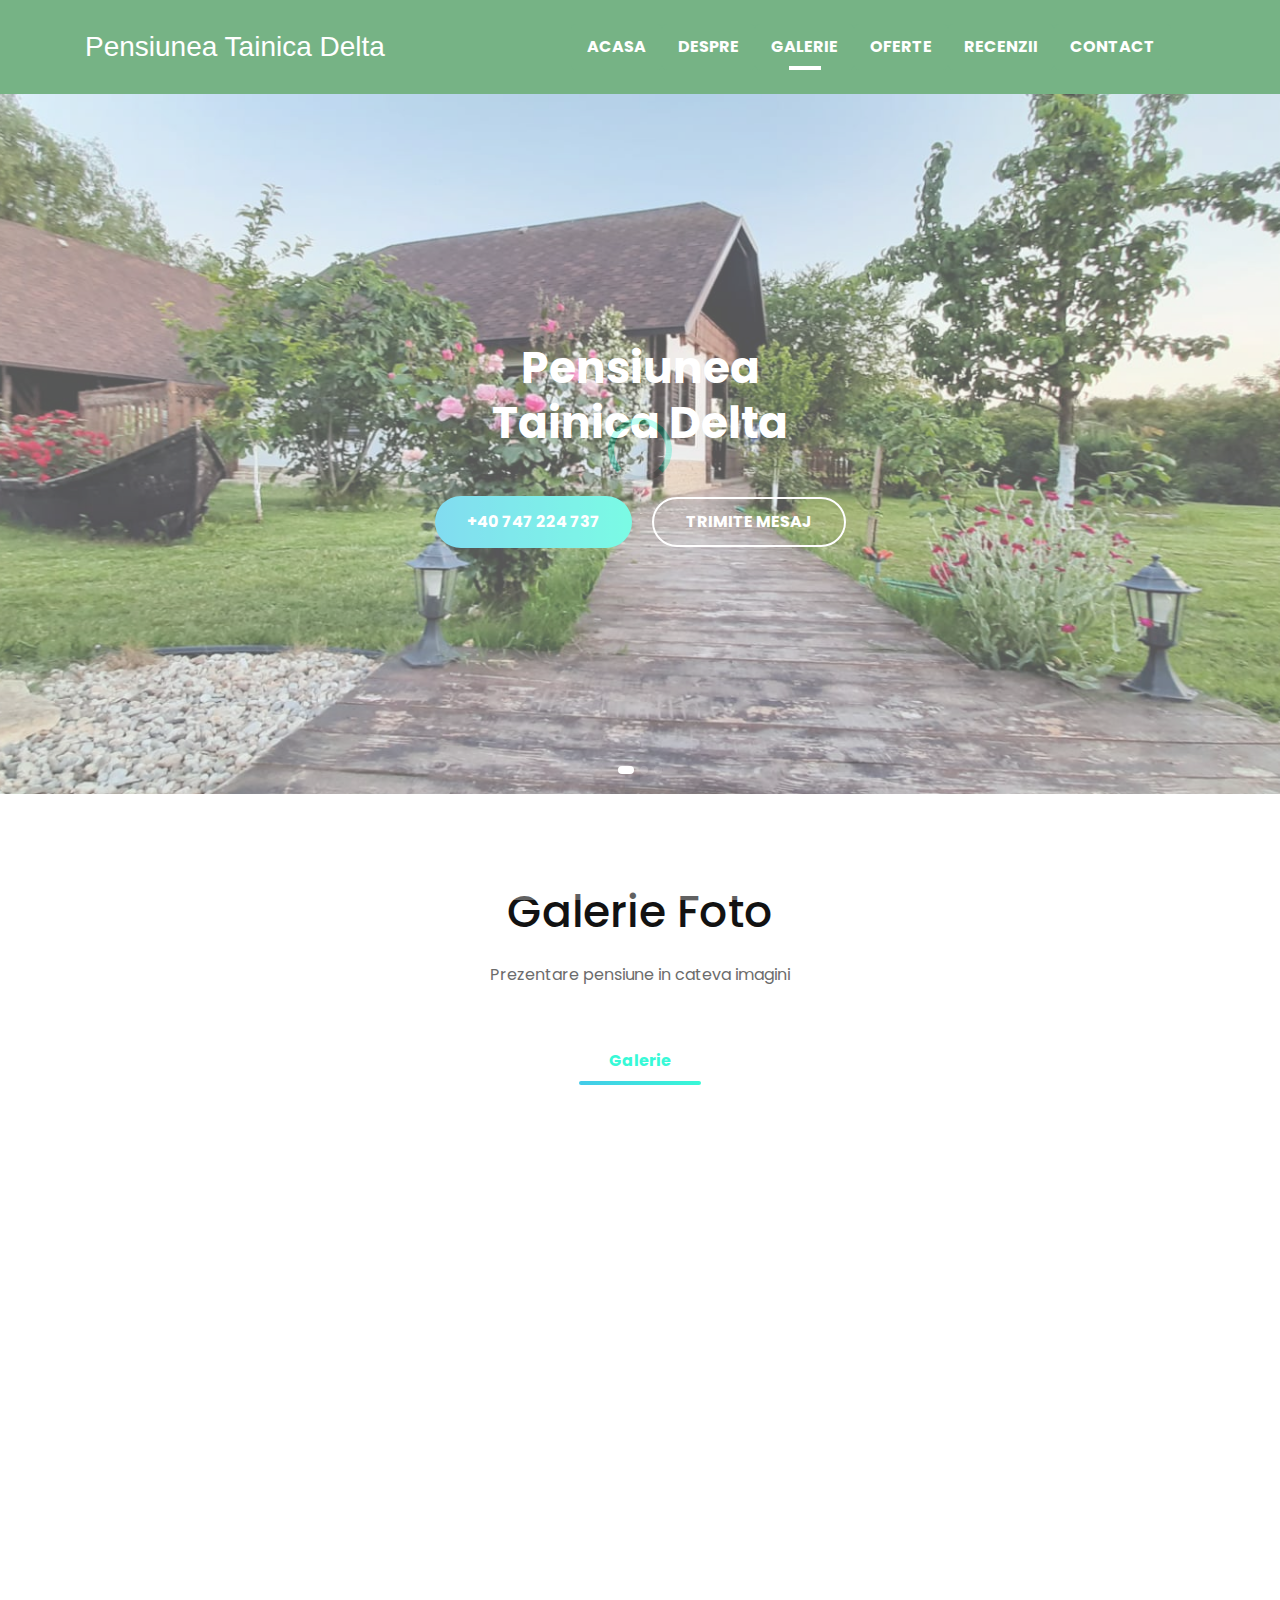
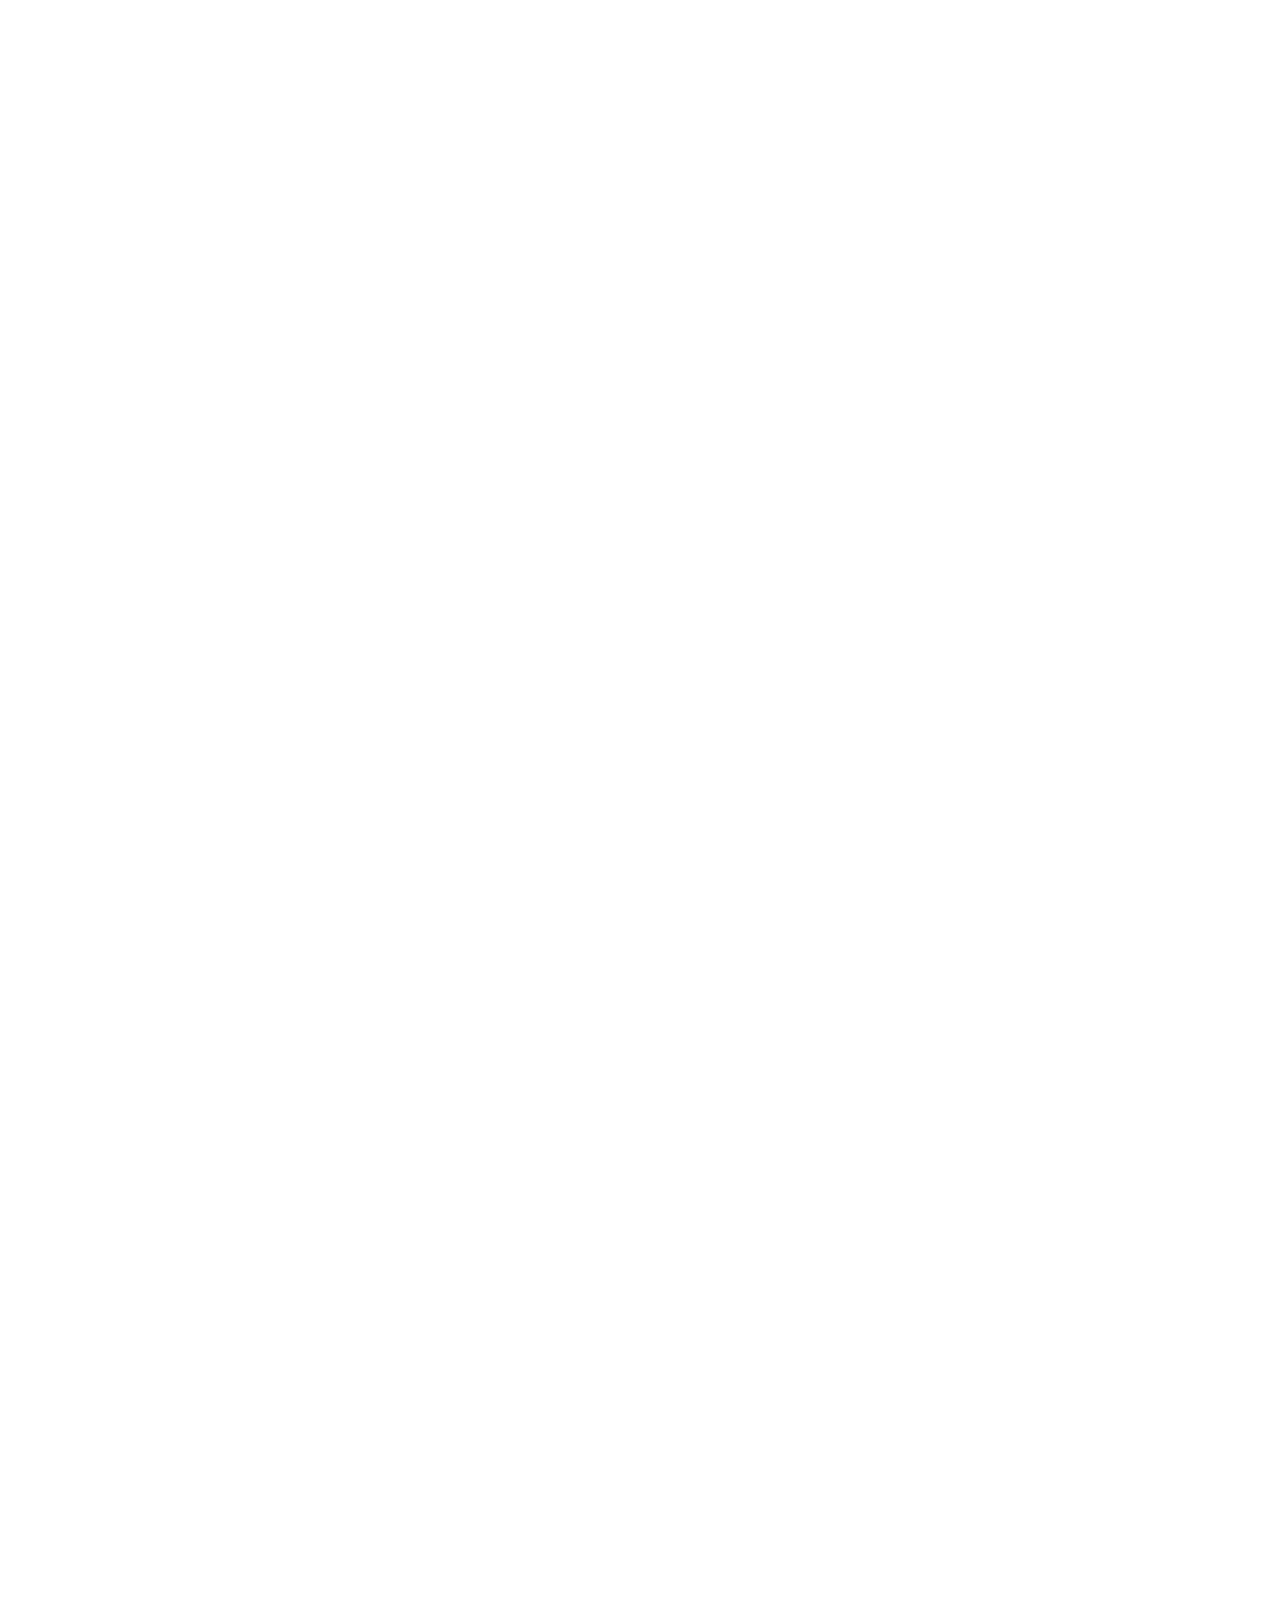
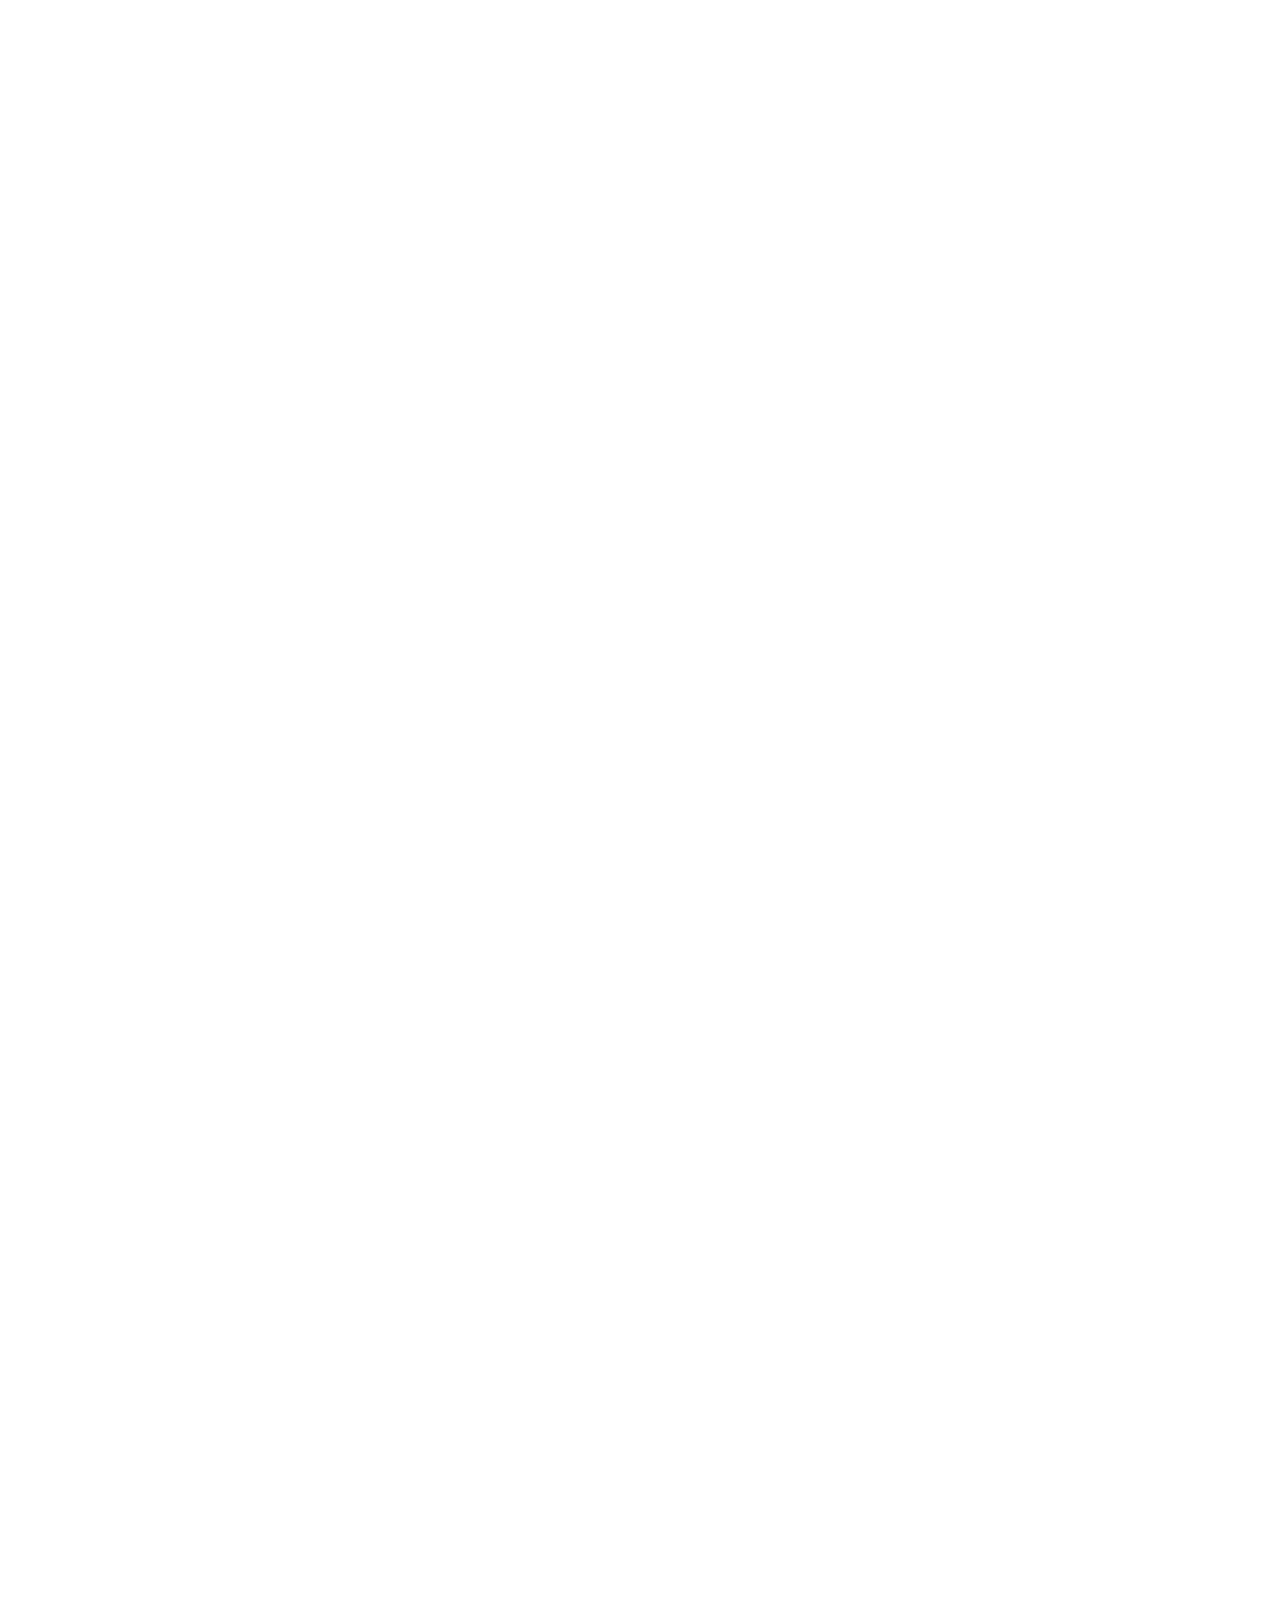
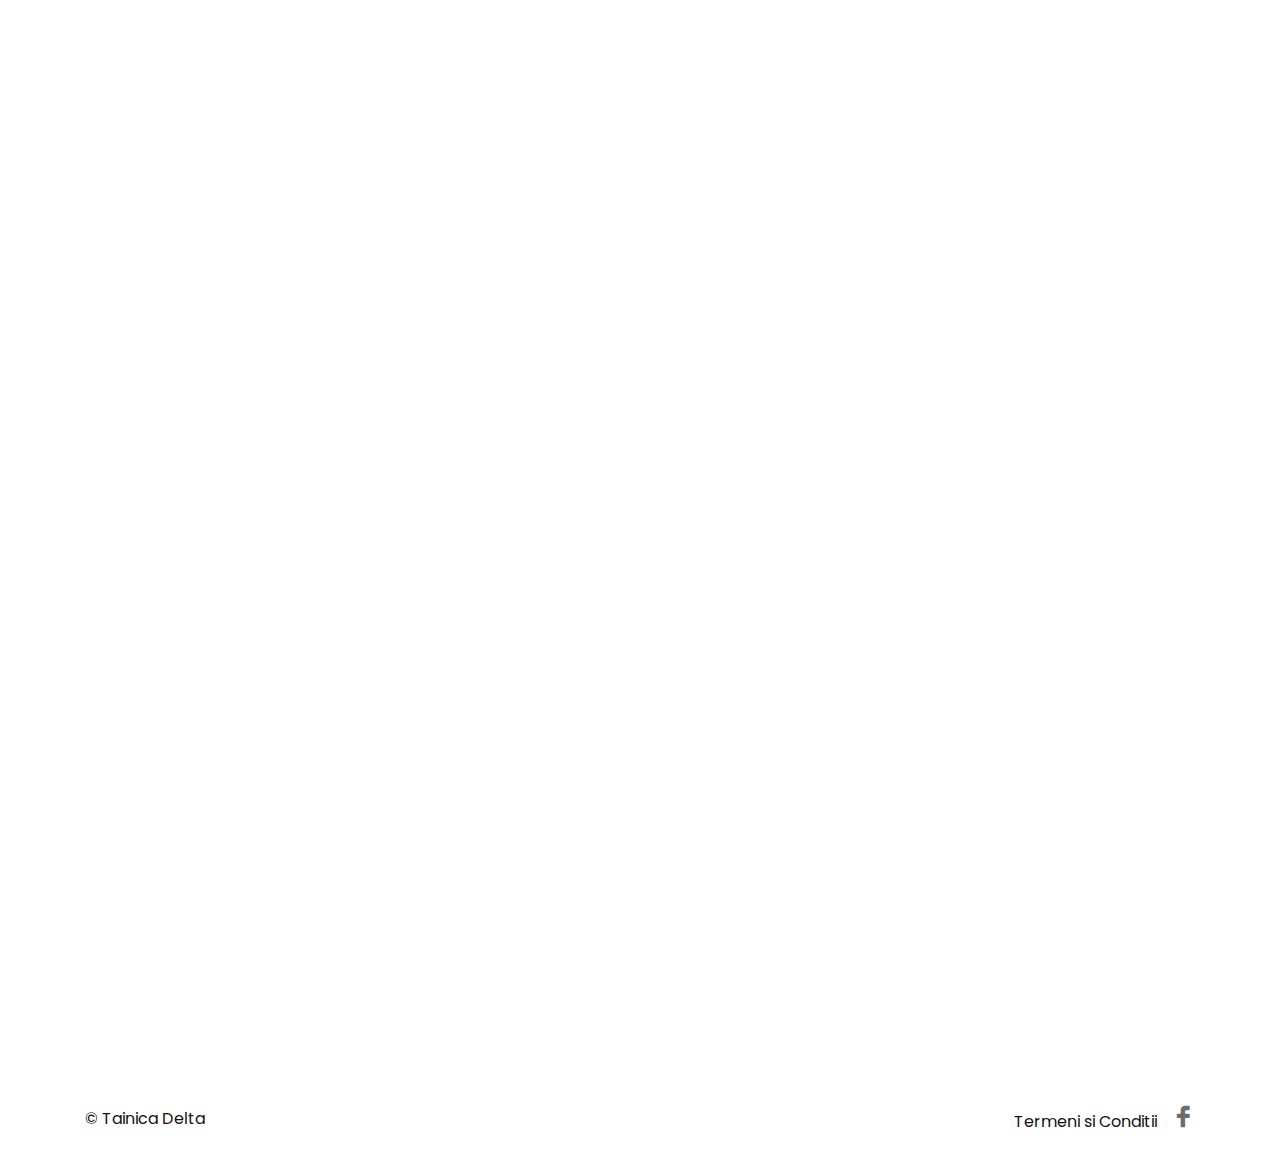
==== galerie.html @ ef6751a0 "galerie" ====
<!doctype html>
<html lang="ro">

<head>

    <!--====== Required meta tags ======-->
    <meta charset="utf-8">
    <meta http-equiv="x-ua-compatible" content="ie=edge">
    <meta name="description" content="">
    <meta name="viewport" content="width=device-width, initial-scale=1, shrink-to-fit=no">

    <!--====== Title ======-->
    <title>Pensiune Tainica Delta</title>

    <!--====== Bootstrap css ======-->
    <link rel="stylesheet" href="assets/css/bootstrap.min.css">

    <!--====== Line Icons css ======-->
    <link rel="stylesheet" href="assets/css/LineIcons.css">

    <!--====== Magnific Popup css ======-->
    <link rel="stylesheet" href="assets/css/magnific-popup.css">

    <!--====== Slick css ======-->
    <link rel="stylesheet" href="assets/css/slick.css">

    <!--====== Animate css ======-->
    <link rel="stylesheet" href="assets/css/animate.css">

    <!--====== Default css ======-->
    <link rel="stylesheet" href="assets/css/default.css">

    <!--====== Style css ======-->
    <link rel="stylesheet" href="assets/css/style.css">
    <link rel="stylesheet" href="assets/css/stil.css">
    <link rel="stylesheet" href="https://cdnjs.cloudflare.com/ajax/libs/font-awesome/5.15.3/css/all.min.css">
    


</head>

<body>
    
    <!--====== PRELOADER PART START ======-->

    <div class="preloader">
        <div class="loader">
            <div class="ytp-spinner">
                <div class="ytp-spinner-container">
                    <div class="ytp-spinner-rotator">
                        <div class="ytp-spinner-left">
                            <div class="ytp-spinner-circle"></div>
                        </div>
                        <div class="ytp-spinner-right">
                            <div class="ytp-spinner-circle"></div>
                        </div>
                    </div>
                </div>
            </div>
        </div>
    </div>

    <section class="header-area">
        <div class="navbar-area">
            <div class="container">
                <div class="row">
                    <div class="col-lg-12">
                        <nav class="navbar navbar-expand-lg">
                            <a class="navbar-brand" href="index.html">
                                <span class="logotd">Pensiunea Tainica Delta</span>
                            </a>

                            <button class="navbar-toggler" type="button" data-toggle="collapse" data-target="#navbarEight" aria-controls="navbarEight" aria-expanded="false" aria-label="Toggle navigation">
                                <span class="toggler-icon"></span>
                                <span class="toggler-icon"></span>
                                <span class="toggler-icon"></span>
                            </button>

                            <div class="collapse navbar-collapse sub-menu-bar" id="navbarEight">
                                <ul class="navbar-nav ml-auto">
                                    <li class="nav-item">
                                        <a class="page-scroll" href="#home">Acasa</a>
                                    </li>
                                    <li class="nav-item">
                                        <a class="page-scroll" href="index.html#about">Despre</a>
                                    </li>
                                    <li class="nav-item active">
                                        <a class="page-scroll" href="galerie.html">Galerie</a>
                                    </li>
                                    <li class="nav-item">
                                        <a class="page-scroll" href="index.html#pricing">Oferte</a>
                                    </li>
                                    <li class="nav-item">
                                        <a class="page-scroll" href="index.html#testimonial">Recenzii</a>
                                    </li>
                                    <li class="nav-item">
                                        <a class="page-scroll" href="index.html#contact">Contact</a>
                                    </li>
                                </ul>
                            </div>

                        </nav> <!-- navbar -->
                    </div>
                </div> <!-- row -->
            </div> <!-- container -->
        </div> <!-- navbar area -->
        
        <div id="home" class="slider-area">
            <div class="bd-example">
                <div id="carouselOne" class="carousel slide" data-ride="carousel">
                    <ol class="carousel-indicators">
                        <li data-target="#carouselOne" data-slide-to="0" class="active"></li>
                        <li data-target="#carouselOne" data-slide-to="1"></li>
                        <li data-target="#carouselOne" data-slide-to="2"></li>
                    </ol>

                    <div class="carousel-inner">
                        <div class="carousel-item bg_cover active" style="background-image: url(assets/images/slider/01.jpg)">
                            <div class="carousel-caption">
                                <div class="container">
                                    <div class="row justify-content-center">
                                        <div class="col-xl-6 col-lg-7 col-sm-10">
                                            <h2 class="carousel-title">Pensiunea</br> Tainica Delta</h2>
                                            <ul class="carousel-btn rounded-buttons">
                                                <li><a class="main-btn rounded-three" href="https://wa.me/0040747224737">+40 747 224 737</a></li>
                                                <li><a class="main-btn rounded-one" href="https://www.facebook.com/tainicadelta">Trimite Mesaj</a></li>
                                            </ul>
                                        </div>
                                    </div> <!-- row -->
                                </div> <!-- container -->
                            </div> <!-- carousel caption -->
                        </div> <!-- carousel-item -->

                        <div class="carousel-item bg_cover" style="background-image: url(assets/images/slider/02.jpg)">
                            <div class="carousel-caption">
                                <div class="container">
                                    <div class="row justify-content-center">
                                        <div class="col-xl-6 col-lg-7 col-sm-10">
                                            <h2 class="carousel-title">Excursii in Delta Dunarii</h2>
                                            <ul class="carousel-btn rounded-buttons">
                                                <li><a class="main-btn rounded-three" href="https://wa.me/0040747224737">suna Acum</a></li>
                                                <li><a class="main-btn rounded-one" href="https://www.facebook.com/tainicadelta">Trimite Mesaj</a></li>
                                            </ul>
                                        </div>
                                    </div> <!-- row -->
                                </div> <!-- container -->
                            </div> <!-- carousel caption -->
                        </div> <!-- carousel-item -->

                        <div class="carousel-item bg_cover" style="background-image: url(assets/images/slider/03.jpg)">
                            <div class="carousel-caption">
                                <div class="container">
                                    <div class="row justify-content-center">
                                        <div class="col-xl-6 col-lg-7 col-sm-10">
                                            <h2 class="carousel-title">Pescuit Sportiv in Delta Dunarii</h2>
                                            <ul class="carousel-btn rounded-buttons">
                                                <li><a class="main-btn rounded-three" href="https://wa.me/0040747224737">suna Acum</a></li>
                                                <li><a class="main-btn rounded-one" href="https://www.facebook.com/tainicadelta">Trimite Mesaj</a></li>
                                            </ul>
                                        </div>
                                    </div> <!-- row -->
                                </div> <!-- container -->
                            </div> <!-- carousel caption -->
                        </div> <!-- carousel-item -->
                    </div> <!-- carousel-inner -->

                    <a class="carousel-control-prev" href="#carouselOne" role="button" data-slide="prev">
                        <i class="lni-arrow-left-circle"></i>
                    </a>

                    <a class="carousel-control-next" href="#carouselOne" role="button" data-slide="next">
                        <i class="lni-arrow-right-circle"></i>
                    </a>
                </div> <!-- carousel -->
            </div> <!-- bd-example -->
        </div>

    </section>


    <div class="overlay-right"></div>


    <section id="portfolio" class="portfolio-area">
        <div class="container">
            <div class="row justify-content-center">
                <div class="col-lg-6">
                    <div class="section-title text-center pb-20">
                        <h3 class="title">Galerie Foto</h3>
                        <p class="text">Prezentare pensiune in cateva imagini</p>
                    </div> <!-- row -->
                </div>
            </div> <!-- row -->
            <div class="row">
                <div class="col-lg-12">
                    <div class="portfolio-menu pt-30 text-center">
                        <ul>
                            <li data-filter="*" class="active">Galerie</li>
                        </ul>
                    </div> <!-- portfolio menu -->
                </div>
            </div> <!-- row -->
            <div class="row grid">
                <!-- gr1 -->
                <div class="col-lg-4 col-sm-6 planning-3">
                    <div class="single-portfolio mt-30 wow fadeInUp" data-wow-duration="1.5s" data-wow-delay="0.7s">
                        <div class="portfolio-image">
                            <img src="assets/images/imagini/202105/prez1.jpeg" alt="">
                            <div class="portfolio-overlay d-flex align-items-center justify-content-center">
                                <div class="portfolio-content">
                                    <div class="portfolio-icon">
                                        <a class="image-popup" href="assets/images/imagini/202105/prez1.jpeg"><i class="lni-zoom-in"></i></a>
                                    </div>
                                    <div class="portfolio-icon">
                                        <a href="#"><i class="lni-link"></i></a>
                                    </div>
                                </div>
                            </div>
                        </div>
                        <div class="portfolio-text">

                        </div>
                    </div> 
                </div>
                <div class="col-lg-4 col-sm-6 planning-3">
                    <div class="single-portfolio mt-30 wow fadeInUp" data-wow-duration="1.5s" data-wow-delay="0.7s">
                        <div class="portfolio-image">
                            <img src="assets/images/imagini/202105/prez2.jpeg" alt="">
                            <div class="portfolio-overlay d-flex align-items-center justify-content-center">
                                <div class="portfolio-content">
                                    <div class="portfolio-icon">
                                        <a class="image-popup" href="assets/images/imagini/202105/prez2.jpeg"><i class="lni-zoom-in"></i></a>
                                    </div>
                                    <div class="portfolio-icon">
                                        <a href="#"><i class="lni-link"></i></a>
                                    </div>
                                </div>
                            </div>
                        </div>
                        <div class="portfolio-text">

                        </div>
                    </div> 
                </div>
                <div class="col-lg-4 col-sm-6 planning-3">
                    <div class="single-portfolio mt-30 wow fadeInUp" data-wow-duration="1.5s" data-wow-delay="0.7s">
                        <div class="portfolio-image">
                            <img src="assets/images/imagini/202105/prez3.jpeg" alt="">
                            <div class="portfolio-overlay d-flex align-items-center justify-content-center">
                                <div class="portfolio-content">
                                    <div class="portfolio-icon">
                                        <a class="image-popup" href="assets/images/imagini/202105/prez3.jpeg"><i class="lni-zoom-in"></i></a>
                                    </div>
                                    <div class="portfolio-icon">
                                        <a href="#"><i class="lni-link"></i></a>
                                    </div>
                                </div>
                            </div>
                        </div>
                        <div class="portfolio-text">

                        </div>
                    </div> 
                </div>
                <!-- /gr1 -->

                <!-- gr2 -->
                <div class="col-lg-4 col-sm-6 planning-3">
                    <div class="single-portfolio mt-30 wow fadeInUp" data-wow-duration="1.5s" data-wow-delay="0.7s">
                        <div class="portfolio-image">
                            <img src="assets/images/imagini/202105/ext1.jpeg" alt="">
                            <div class="portfolio-overlay d-flex align-items-center justify-content-center">
                                <div class="portfolio-content">
                                    <div class="portfolio-icon">
                                        <a class="image-popup" href="assets/images/imagini/202105/ext1.jpeg"><i class="lni-zoom-in"></i></a>
                                    </div>
                                    <div class="portfolio-icon">
                                        <a href="#"><i class="lni-link"></i></a>
                                    </div>
                                </div>
                            </div>
                        </div>
                        <div class="portfolio-text">

                        </div>
                    </div> 
                </div>
                <!-- ### -->
                <div class="col-lg-4 col-sm-6 planning-3">
                    <div class="single-portfolio mt-30 wow fadeInUp" data-wow-duration="1.5s" data-wow-delay="0.7s">
                        <div class="portfolio-image">
                            <img src="assets/images/202105/31/foto (8).jpg " alt="">
                            <div class="portfolio-overlay d-flex align-items-center justify-content-center">
                                <div class="portfolio-content">
                                    <div class="portfolio-icon">
                                        <a class="image-popup" href="assets/images/202105/31/foto (8).jpg"><i class="lni-zoom-in"></i></a>
                                    </div>
                                    <div class="portfolio-icon">
                                        <a href="#"><i class="lni-link"></i></a>
                                    </div>
                                </div>
                            </div>
                        </div>
                        <div class="portfolio-text">

                        </div>
                    </div> 
                </div>

                <div class="col-lg-4 col-sm-6 planning-3">
                    <div class="single-portfolio mt-30 wow fadeInUp" data-wow-duration="1.5s" data-wow-delay="0.7s">
                        <div class="portfolio-image">
                            <img src="assets/images/202105/31/foto (102).jpg" alt="">
                            <div class="portfolio-overlay d-flex align-items-center justify-content-center">
                                <div class="portfolio-content">
                                    <div class="portfolio-icon">
                                        <a class="image-popup" href="assets/images/202105/31/foto (102).jpg"><i class="lni-zoom-in"></i></a>
                                    </div>
                                    <div class="portfolio-icon">
                                        <a href="#"><i class="lni-link"></i></a>
                                    </div>
                                </div>
                            </div>
                        </div>
                        <div class="portfolio-text">

                        </div>
                    </div> 
                </div>

                <div class="col-lg-4 col-sm-6 planning-3">
                    <div class="single-portfolio mt-30 wow fadeInUp" data-wow-duration="1.5s" data-wow-delay="0.7s">
                        <div class="portfolio-image">
                            <img src="assets/images/202105/31/foto (12).jpg" alt="">
                            <div class="portfolio-overlay d-flex align-items-center justify-content-center">
                                <div class="portfolio-content">
                                    <div class="portfolio-icon">
                                        <a class="image-popup" href="assets/images/202105/31/foto (12).jpg"><i class="lni-zoom-in"></i></a>
                                    </div>
                                    <div class="portfolio-icon">
                                        <a href="#"><i class="lni-link"></i></a>
                                    </div>
                                </div>
                            </div>
                        </div>
                        <div class="portfolio-text">

                        </div>
                    </div> 
                </div>

                <div class="col-lg-4 col-sm-6 planning-3">
                    <div class="single-portfolio mt-30 wow fadeInUp" data-wow-duration="1.5s" data-wow-delay="0.7s">
                        <div class="portfolio-image">
                            <img src="assets/images/202105/31/foto (120).jpg" alt="">
                            <div class="portfolio-overlay d-flex align-items-center justify-content-center">
                                <div class="portfolio-content">
                                    <div class="portfolio-icon">
                                        <a class="image-popup" href="assets/images/202105/31/foto (120).jpg"><i class="lni-zoom-in"></i></a>
                                    </div>
                                    <div class="portfolio-icon">
                                        <a href="#"><i class="lni-link"></i></a>
                                    </div>
                                </div>
                            </div>
                        </div>
                        <div class="portfolio-text">

                        </div>
                    </div> 
                </div>

                <div class="col-lg-4 col-sm-6 planning-3">
                    <div class="single-portfolio mt-30 wow fadeInUp" data-wow-duration="1.5s" data-wow-delay="0.7s">
                        <div class="portfolio-image">
                            <img src="assets/images/202105/31/foto (121).jpg" alt="">
                            <div class="portfolio-overlay d-flex align-items-center justify-content-center">
                                <div class="portfolio-content">
                                    <div class="portfolio-icon">
                                        <a class="image-popup" href="assets/images/202105/31/foto (121).jpg"><i class="lni-zoom-in"></i></a>
                                    </div>
                                    <div class="portfolio-icon">
                                        <a href="#"><i class="lni-link"></i></a>
                                    </div>
                                </div>
                            </div>
                        </div>
                        <div class="portfolio-text">

                        </div>
                    </div> 
                </div>

                <div class="col-lg-4 col-sm-6 planning-3">
                    <div class="single-portfolio mt-30 wow fadeInUp" data-wow-duration="1.5s" data-wow-delay="0.7s">
                        <div class="portfolio-image">
                            <img src="assets/images/202105/31/foto (19).jpg" alt="">
                            <div class="portfolio-overlay d-flex align-items-center justify-content-center">
                                <div class="portfolio-content">
                                    <div class="portfolio-icon">
                                        <a class="image-popup" href="assets/images/202105/31/foto (19).jpg"><i class="lni-zoom-in"></i></a>
                                    </div>
                                    <div class="portfolio-icon">
                                        <a href="#"><i class="lni-link"></i></a>
                                    </div>
                                </div>
                            </div>
                        </div>
                        <div class="portfolio-text">

                        </div>
                    </div> 
                </div>

                <div class="col-lg-4 col-sm-6 planning-3">
                    <div class="single-portfolio mt-30 wow fadeInUp" data-wow-duration="1.5s" data-wow-delay="0.7s">
                        <div class="portfolio-image">
                            <img src="assets/images/202105/31/foto (20).jpg" alt="">
                            <div class="portfolio-overlay d-flex align-items-center justify-content-center">
                                <div class="portfolio-content">
                                    <div class="portfolio-icon">
                                        <a class="image-popup" href="assets/images/202105/31/foto (20).jpg"><i class="lni-zoom-in"></i></a>
                                    </div>
                                    <div class="portfolio-icon">
                                        <a href="#"><i class="lni-link"></i></a>
                                    </div>
                                </div>
                            </div>
                        </div>
                        <div class="portfolio-text">

                        </div>
                    </div> 
                </div>

                <div class="col-lg-4 col-sm-6 planning-3">
                    <div class="single-portfolio mt-30 wow fadeInUp" data-wow-duration="1.5s" data-wow-delay="0.7s">
                        <div class="portfolio-image">
                            <img src="assets/images/202105/31/foto (130).jpg" alt="">
                            <div class="portfolio-overlay d-flex align-items-center justify-content-center">
                                <div class="portfolio-content">
                                    <div class="portfolio-icon">
                                        <a class="image-popup" href="assets/images/202105/31/foto (130).jpg"><i class="lni-zoom-in"></i></a>
                                    </div>
                                    <div class="portfolio-icon">
                                        <a href="#"><i class="lni-link"></i></a>
                                    </div>
                                </div>
                            </div>
                        </div>
                        <div class="portfolio-text">

                        </div>
                    </div> 
                </div>

                <div class="col-lg-4 col-sm-6 planning-3">
                    <div class="single-portfolio mt-30 wow fadeInUp" data-wow-duration="1.5s" data-wow-delay="0.7s">
                        <div class="portfolio-image">
                            <img src="assets/images/202105/31/foto (131).jpg" alt="">
                            <div class="portfolio-overlay d-flex align-items-center justify-content-center">
                                <div class="portfolio-content">
                                    <div class="portfolio-icon">
                                        <a class="image-popup" href="assets/images/202105/31/foto (131).jpg"><i class="lni-zoom-in"></i></a>
                                    </div>
                                    <div class="portfolio-icon">
                                        <a href="#"><i class="lni-link"></i></a>
                                    </div>
                                </div>
                            </div>
                        </div>
                        <div class="portfolio-text">

                        </div>
                    </div> 
                </div>

                <div class="col-lg-4 col-sm-6 planning-3">
                    <div class="single-portfolio mt-30 wow fadeInUp" data-wow-duration="1.5s" data-wow-delay="0.7s">
                        <div class="portfolio-image">
                            <img src="assets/images/202105/31/foto (142).jpg" alt="">
                            <div class="portfolio-overlay d-flex align-items-center justify-content-center">
                                <div class="portfolio-content">
                                    <div class="portfolio-icon">
                                        <a class="image-popup" href="assets/images/202105/31/foto (142).jpg"><i class="lni-zoom-in"></i></a>
                                    </div>
                                    <div class="portfolio-icon">
                                        <a href="#"><i class="lni-link"></i></a>
                                    </div>
                                </div>
                            </div>
                        </div>
                        <div class="portfolio-text">

                        </div>
                    </div> 
                </div>

                <div class="col-lg-4 col-sm-6 planning-3">
                    <div class="single-portfolio mt-30 wow fadeInUp" data-wow-duration="1.5s" data-wow-delay="0.7s">
                        <div class="portfolio-image">
                            <img src="assets/images/202105/31/foto (143).jpg" alt="">
                            <div class="portfolio-overlay d-flex align-items-center justify-content-center">
                                <div class="portfolio-content">
                                    <div class="portfolio-icon">
                                        <a class="image-popup" href="assets/images/202105/31/foto (143).jpg"><i class="lni-zoom-in"></i></a>
                                    </div>
                                    <div class="portfolio-icon">
                                        <a href="#"><i class="lni-link"></i></a>
                                    </div>
                                </div>
                            </div>
                        </div>
                        <div class="portfolio-text">

                        </div>
                    </div> 
                </div>

                <div class="col-lg-4 col-sm-6 planning-3">
                    <div class="single-portfolio mt-30 wow fadeInUp" data-wow-duration="1.5s" data-wow-delay="0.7s">
                        <div class="portfolio-image">
                            <img src="assets/images/202105/31/foto (145).jpg" alt="">
                            <div class="portfolio-overlay d-flex align-items-center justify-content-center">
                                <div class="portfolio-content">
                                    <div class="portfolio-icon">
                                        <a class="image-popup" href="assets/images/202105/31/foto (145).jpg"><i class="lni-zoom-in"></i></a>
                                    </div>
                                    <div class="portfolio-icon">
                                        <a href="#"><i class="lni-link"></i></a>
                                    </div>
                                </div>
                            </div>
                        </div>
                        <div class="portfolio-text">

                        </div>
                    </div> 
                </div>

                <div class="col-lg-4 col-sm-6 planning-3">
                    <div class="single-portfolio mt-30 wow fadeInUp" data-wow-duration="1.5s" data-wow-delay="0.7s">
                        <div class="portfolio-image">
                            <img src="assets/images/202105/31/foto (23).jpg" alt="">
                            <div class="portfolio-overlay d-flex align-items-center justify-content-center">
                                <div class="portfolio-content">
                                    <div class="portfolio-icon">
                                        <a class="image-popup" href="assets/images/202105/31/foto (23).jpg"><i class="lni-zoom-in"></i></a>
                                    </div>
                                    <div class="portfolio-icon">
                                        <a href="#"><i class="lni-link"></i></a>
                                    </div>
                                </div>
                            </div>
                        </div>
                        <div class="portfolio-text">

                        </div>
                    </div> 
                </div>

                <div class="col-lg-4 col-sm-6 planning-3">
                    <div class="single-portfolio mt-30 wow fadeInUp" data-wow-duration="1.5s" data-wow-delay="0.7s">
                        <div class="portfolio-image">
                            <img src="assets/images/202105/31/foto (155).jpg" alt="">
                            <div class="portfolio-overlay d-flex align-items-center justify-content-center">
                                <div class="portfolio-content">
                                    <div class="portfolio-icon">
                                        <a class="image-popup" href="assets/images/202105/31/foto (155).jpg"><i class="lni-zoom-in"></i></a>
                                    </div>
                                    <div class="portfolio-icon">
                                        <a href="#"><i class="lni-link"></i></a>
                                    </div>
                                </div>
                            </div>
                        </div>
                        <div class="portfolio-text">

                        </div>
                    </div> 
                </div>

                <div class="col-lg-4 col-sm-6 planning-3">
                    <div class="single-portfolio mt-30 wow fadeInUp" data-wow-duration="1.5s" data-wow-delay="0.7s">
                        <div class="portfolio-image">
                            <img src="assets/images/202105/31/foto (17).jpg" alt="">
                            <div class="portfolio-overlay d-flex align-items-center justify-content-center">
                                <div class="portfolio-content">
                                    <div class="portfolio-icon">
                                        <a class="image-popup" href="assets/images/202105/31/foto (17).jpg"><i class="lni-zoom-in"></i></a>
                                    </div>
                                    <div class="portfolio-icon">
                                        <a href="#"><i class="lni-link"></i></a>
                                    </div>
                                </div>
                            </div>
                        </div>
                        <div class="portfolio-text">

                        </div>
                    </div> 
                </div>

                <!-- ### -->

                <div class="col-lg-4 col-sm-6 planning-3">
                    <div class="single-portfolio mt-30 wow fadeInUp" data-wow-duration="1.5s" data-wow-delay="0.7s">
                        <div class="portfolio-image">
                            <img src="assets/images/imagini/202105/ext2.jpeg" alt="">
                            <div class="portfolio-overlay d-flex align-items-center justify-content-center">
                                <div class="portfolio-content">
                                    <div class="portfolio-icon">
                                        <a class="image-popup" href="assets/images/imagini/202105/ext2.jpeg"><i class="lni-zoom-in"></i></a>
                                    </div>
                                    <div class="portfolio-icon">
                                        <a href="#"><i class="lni-link"></i></a>
                                    </div>
                                </div>
                            </div>
                        </div>
                        <div class="portfolio-text">

                        </div>
                    </div> 
                </div>
                <div class="col-lg-4 col-sm-6 planning-3">
                    <div class="single-portfolio mt-30 wow fadeInUp" data-wow-duration="1.5s" data-wow-delay="0.7s">
                        <div class="portfolio-image">
                            <img src="assets/images/imagini/202105/ext3.jpeg" alt="">
                            <div class="portfolio-overlay d-flex align-items-center justify-content-center">
                                <div class="portfolio-content">
                                    <div class="portfolio-icon">
                                        <a class="image-popup" href="assets/images/imagini/202105/ext3.jpeg"><i class="lni-zoom-in"></i></a>
                                    </div>
                                    <div class="portfolio-icon">
                                        <a href="#"><i class="lni-link"></i></a>
                                    </div>
                                </div>
                            </div>
                        </div>
                        <div class="portfolio-text">

                        </div>
                    </div> 
                </div>
                <!-- /gr2 -->
                <!-- gr3 -->
                <div class="col-lg-4 col-sm-6 planning-3">
                    <div class="single-portfolio mt-30 wow fadeInUp" data-wow-duration="1.5s" data-wow-delay="0.7s">
                        <div class="portfolio-image">
                            <img src="assets/images/imagini/202105/int1.jpeg" alt="">
                            <div class="portfolio-overlay d-flex align-items-center justify-content-center">
                                <div class="portfolio-content">
                                    <div class="portfolio-icon">
                                        <a class="image-popup" href="assets/images/imagini/202105/int1.jpeg"><i class="lni-zoom-in"></i></a>
                                    </div>
                                    <div class="portfolio-icon">
                                        <a href="#"><i class="lni-link"></i></a>
                                    </div>
                                </div>
                            </div>
                        </div>
                        <div class="portfolio-text">

                        </div>
                    </div> 
                </div>
                <div class="col-lg-4 col-sm-6 planning-3">
                    <div class="single-portfolio mt-30 wow fadeInUp" data-wow-duration="1.5s" data-wow-delay="0.7s">
                        <div class="portfolio-image">
                            <img src="assets/images/imagini/202105/int2.jpeg" alt="">
                            <div class="portfolio-overlay d-flex align-items-center justify-content-center">
                                <div class="portfolio-content">
                                    <div class="portfolio-icon">
                                        <a class="image-popup" href="assets/images/imagini/202105/int2.jpeg"><i class="lni-zoom-in"></i></a>
                                    </div>
                                    <div class="portfolio-icon">
                                        <a href="#"><i class="lni-link"></i></a>
                                    </div>
                                </div>
                            </div>
                        </div>
                        <div class="portfolio-text">

                        </div>
                    </div> 
                </div>
                <div class="col-lg-4 col-sm-6 planning-3">
                    <div class="single-portfolio mt-30 wow fadeInUp" data-wow-duration="1.5s" data-wow-delay="0.7s">
                        <div class="portfolio-image">
                            <img src="assets/images/imagini/202105/int3.jpeg" alt="">
                            <div class="portfolio-overlay d-flex align-items-center justify-content-center">
                                <div class="portfolio-content">
                                    <div class="portfolio-icon">
                                        <a class="image-popup" href="assets/images/imagini/202105/int3.jpeg"><i class="lni-zoom-in"></i></a>
                                    </div>
                                    <div class="portfolio-icon">
                                        <a href="#"><i class="lni-link"></i></a>
                                    </div>
                                </div>
                            </div>
                        </div>
                        <div class="portfolio-text">

                        </div>
                    </div> 
                </div>
                <!-- /gr3 -->
                <div class="col-lg-4 col-sm-6 branding-3 planning-3">
                    <div class="single-portfolio mt-30 wow fadeInUp" data-wow-duration="1.5s" data-wow-delay="0.2s">
                        <div class="portfolio-image">
                            <img src="assets/images/imagini/galerie/0.jpg" alt="">
                            <div class="portfolio-overlay d-flex align-items-center justify-content-center">
                                <div class="portfolio-content">
                                    <div class="portfolio-icon">
                                        <a class="image-popup" href="assets/images/imagini/galerie/0.jpg"><i class="lni-zoom-in"></i></a>
                                    </div>
                                    <div class="portfolio-icon">
                                        <a href="#"><i class="lni-link"></i></a>
                                    </div>
                                </div>
                            </div>
                        </div>
                        <div class="portfolio-text">

                        </div>
                    </div> 
                </div>
                <div class="col-lg-4 col-sm-6 marketing-3 research-3">
                    <div class="single-portfolio mt-30 wow fadeInUp" data-wow-duration="1.5s" data-wow-delay="0.4s">
                        <div class="portfolio-image">
                            <img src="assets/images/imagini/bucatarie/WhatsApp Image 2019-09-03 at 12.38.13.jpeg" alt="">
                            <div class="portfolio-overlay d-flex align-items-center justify-content-center">
                                <div class="portfolio-content">
                                    <div class="portfolio-icon">
                                        <a class="image-popup" href="assets/images/imagini/bucatarie/WhatsApp Image 2019-09-03 at 12.38.13.jpeg"><i class="lni-zoom-in"></i></a>
                                    </div>
                                    <div class="portfolio-icon">
                                        <a href="#"><i class="lni-link"></i></a>
                                    </div>
                                </div>
                            </div>
                        </div>
                        <div class="portfolio-text">

                        </div>
                    </div> 
                </div>
                <div class="col-lg-4 col-sm-6 branding-3 marketing-3">
                    <div class="single-portfolio mt-30 wow fadeInUp" data-wow-duration="1.5s" data-wow-delay="0.7s">
                        <div class="portfolio-image">
                            <img src="assets/images/imagini/galerie/2.jpg" alt="">
                            <div class="portfolio-overlay d-flex align-items-center justify-content-center">
                                <div class="portfolio-content">
                                    <div class="portfolio-icon">
                                        <a class="image-popup" href="assets/images/imagini/galerie/2.jpg"><i class="lni-zoom-in"></i></a>
                                    </div>
                                    <div class="portfolio-icon">
                                        <a href="#"><i class="lni-link"></i></a>
                                    </div>
                                </div>
                            </div>
                        </div>
                        <div class="portfolio-text">

                        </div>
                    </div> 
                </div>
                <div class="col-lg-4 col-sm-6 planning-3 research-3">
                    <div class="single-portfolio mt-30 wow fadeInUp" data-wow-duration="1.5s" data-wow-delay="0.2s">
                        <div class="portfolio-image">
                            <img src="assets/images/imagini/galerie/f.jpg" alt="">
                            <div class="portfolio-overlay d-flex align-items-center justify-content-center">
                                <div class="portfolio-content">
                                    <div class="portfolio-icon">
                                        <a class="image-popup" href="assets/images/imagini/galerie/f.jpg"><i class="lni-zoom-in"></i></a>
                                    </div>
                                    <div class="portfolio-icon">
                                        <a href="#"><i class="lni-link"></i></a>
                                    </div>
                                </div>
                            </div>
                        </div>
                        <div class="portfolio-text">

                        </div>
                    </div> 
                </div>
                <div class="col-lg-4 col-sm-6 marketing-3">
                    <div class="single-portfolio mt-30 wow fadeInUp" data-wow-duration="1.5s" data-wow-delay="0.4s">
                        <div class="portfolio-image">
                            <img src="assets/images/imagini/galerie/f1.jpg" alt="">
                            <div class="portfolio-overlay d-flex align-items-center justify-content-center">
                                <div class="portfolio-content">
                                    <div class="portfolio-icon">
                                        <a class="image-popup" href="assets/images/imagini/galerie/f1.jpg"><i class="lni-zoom-in"></i></a>
                                    </div>
                                    <div class="portfolio-icon">
                                        <a href="#"><i class="lni-link"></i></a>
                                    </div>
                                </div>
                            </div>
                        </div>
                        <div class="portfolio-text">

                        </div>
                    </div> 
                </div>
                <div class="col-lg-4 col-sm-6 planning-3">
                    <div class="single-portfolio mt-30 wow fadeInUp" data-wow-duration="1.5s" data-wow-delay="0.7s">
                        <div class="portfolio-image">
                            <img src="assets/images/imagini/galerie/f2.jpg" alt="">
                            <div class="portfolio-overlay d-flex align-items-center justify-content-center">
                                <div class="portfolio-content">
                                    <div class="portfolio-icon">
                                        <a class="image-popup" href="assets/images/imagini/galerie/f2.jpg"><i class="lni-zoom-in"></i></a>
                                    </div>
                                    <div class="portfolio-icon">
                                        <a href="#"><i class="lni-link"></i></a>
                                    </div>
                                </div>
                            </div>
                        </div>
                        <div class="portfolio-text">

                        </div>
                    </div> 
                </div>
                <!-- ### -->
                <div class="col-lg-4 col-sm-6 planning-3">
                    <div class="single-portfolio mt-30 wow fadeInUp" data-wow-duration="1.5s" data-wow-delay="0.7s">
                        <div class="portfolio-image">
                            <img src="assets/images/202105/31/foto (30).jpg" alt="">
                            <div class="portfolio-overlay d-flex align-items-center justify-content-center">
                                <div class="portfolio-content">
                                    <div class="portfolio-icon">
                                        <a class="image-popup" href="assets/images/202105/31/foto (30).jpg"><i class="lni-zoom-in"></i></a>
                                    </div>
                                    <div class="portfolio-icon">
                                        <a href="#"><i class="lni-link"></i></a>
                                    </div>
                                </div>
                            </div>
                        </div>
                        <div class="portfolio-text">

                        </div>
                    </div> 
                </div>

                <div class="col-lg-4 col-sm-6 planning-3">
                    <div class="single-portfolio mt-30 wow fadeInUp" data-wow-duration="1.5s" data-wow-delay="0.7s">
                        <div class="portfolio-image">
                            <img src="assets/images/202105/31/foto (43).jpg" alt="">
                            <div class="portfolio-overlay d-flex align-items-center justify-content-center">
                                <div class="portfolio-content">
                                    <div class="portfolio-icon">
                                        <a class="image-popup" href="assets/images/202105/31/foto (43).jpg"><i class="lni-zoom-in"></i></a>
                                    </div>
                                    <div class="portfolio-icon">
                                        <a href="#"><i class="lni-link"></i></a>
                                    </div>
                                </div>
                            </div>
                        </div>
                        <div class="portfolio-text">

                        </div>
                    </div> 
                </div>

                <div class="col-lg-4 col-sm-6 planning-3">
                    <div class="single-portfolio mt-30 wow fadeInUp" data-wow-duration="1.5s" data-wow-delay="0.7s">
                        <div class="portfolio-image">
                            <img src="assets/images/202105/31/foto (44).jpg" alt="">
                            <div class="portfolio-overlay d-flex align-items-center justify-content-center">
                                <div class="portfolio-content">
                                    <div class="portfolio-icon">
                                        <a class="image-popup" href="assets/images/202105/31/foto (44).jpg"><i class="lni-zoom-in"></i></a>
                                    </div>
                                    <div class="portfolio-icon">
                                        <a href="#"><i class="lni-link"></i></a>
                                    </div>
                                </div>
                            </div>
                        </div>
                        <div class="portfolio-text">

                        </div>
                    </div> 
                </div>

                <div class="col-lg-4 col-sm-6 planning-3">
                    <div class="single-portfolio mt-30 wow fadeInUp" data-wow-duration="1.5s" data-wow-delay="0.7s">
                        <div class="portfolio-image">
                            <img src="assets/images/202105/31/foto (45).jpg" alt="">
                            <div class="portfolio-overlay d-flex align-items-center justify-content-center">
                                <div class="portfolio-content">
                                    <div class="portfolio-icon">
                                        <a class="image-popup" href="assets/images/202105/31/foto (45).jpg"><i class="lni-zoom-in"></i></a>
                                    </div>
                                    <div class="portfolio-icon">
                                        <a href="#"><i class="lni-link"></i></a>
                                    </div>
                                </div>
                            </div>
                        </div>
                        <div class="portfolio-text">

                        </div>
                    </div> 
                </div>

                <div class="col-lg-4 col-sm-6 planning-3">
                    <div class="single-portfolio mt-30 wow fadeInUp" data-wow-duration="1.5s" data-wow-delay="0.7s">
                        <div class="portfolio-image">
                            <img src="assets/images/202105/31/foto (48).jpg" alt="">
                            <div class="portfolio-overlay d-flex align-items-center justify-content-center">
                                <div class="portfolio-content">
                                    <div class="portfolio-icon">
                                        <a class="image-popup" href="assets/images/202105/31/foto (48).jpg"><i class="lni-zoom-in"></i></a>
                                    </div>
                                    <div class="portfolio-icon">
                                        <a href="#"><i class="lni-link"></i></a>
                                    </div>
                                </div>
                            </div>
                        </div>
                        <div class="portfolio-text">

                        </div>
                    </div> 
                </div>

                <div class="col-lg-4 col-sm-6 planning-3">
                    <div class="single-portfolio mt-30 wow fadeInUp" data-wow-duration="1.5s" data-wow-delay="0.7s">
                        <div class="portfolio-image">
                            <img src="assets/images/202105/31/foto (55).jpg" alt="">
                            <div class="portfolio-overlay d-flex align-items-center justify-content-center">
                                <div class="portfolio-content">
                                    <div class="portfolio-icon">
                                        <a class="image-popup" href="assets/images/202105/31/foto (55).jpg"><i class="lni-zoom-in"></i></a>
                                    </div>
                                    <div class="portfolio-icon">
                                        <a href="#"><i class="lni-link"></i></a>
                                    </div>
                                </div>
                            </div>
                        </div>
                        <div class="portfolio-text">

                        </div>
                    </div> 
                </div>

                <div class="col-lg-4 col-sm-6 planning-3">
                    <div class="single-portfolio mt-30 wow fadeInUp" data-wow-duration="1.5s" data-wow-delay="0.7s">
                        <div class="portfolio-image">
                            <img src="assets/images/202105/31/foto (60).jpg" alt="">
                            <div class="portfolio-overlay d-flex align-items-center justify-content-center">
                                <div class="portfolio-content">
                                    <div class="portfolio-icon">
                                        <a class="image-popup" href="assets/images/202105/31/foto (60).jpg"><i class="lni-zoom-in"></i></a>
                                    </div>
                                    <div class="portfolio-icon">
                                        <a href="#"><i class="lni-link"></i></a>
                                    </div>
                                </div>
                            </div>
                        </div>
                        <div class="portfolio-text">

                        </div>
                    </div> 
                </div>

                <div class="col-lg-4 col-sm-6 planning-3">
                    <div class="single-portfolio mt-30 wow fadeInUp" data-wow-duration="1.5s" data-wow-delay="0.7s">
                        <div class="portfolio-image">
                            <img src="assets/images/202105/31/foto (58).jpg" alt="">
                            <div class="portfolio-overlay d-flex align-items-center justify-content-center">
                                <div class="portfolio-content">
                                    <div class="portfolio-icon">
                                        <a class="image-popup" href="assets/images/202105/31/foto (58).jpg"><i class="lni-zoom-in"></i></a>
                                    </div>
                                    <div class="portfolio-icon">
                                        <a href="#"><i class="lni-link"></i></a>
                                    </div>
                                </div>
                            </div>
                        </div>
                        <div class="portfolio-text">

                        </div>
                    </div> 
                </div>

                <div class="col-lg-4 col-sm-6 planning-3">
                    <div class="single-portfolio mt-30 wow fadeInUp" data-wow-duration="1.5s" data-wow-delay="0.7s">
                        <div class="portfolio-image">
                            <img src="assets/images/202105/31/foto (59).jpg" alt="">
                            <div class="portfolio-overlay d-flex align-items-center justify-content-center">
                                <div class="portfolio-content">
                                    <div class="portfolio-icon">
                                        <a class="image-popup" href="assets/images/202105/31/foto (59).jpg"><i class="lni-zoom-in"></i></a>
                                    </div>
                                    <div class="portfolio-icon">
                                        <a href="#"><i class="lni-link"></i></a>
                                    </div>
                                </div>
                            </div>
                        </div>
                        <div class="portfolio-text">

                        </div>
                    </div> 
                </div>

                <div class="col-lg-4 col-sm-6 planning-3">
                    <div class="single-portfolio mt-30 wow fadeInUp" data-wow-duration="1.5s" data-wow-delay="0.7s">
                        <div class="portfolio-image">
                            <img src="assets/images/202105/31/foto (61).jpg" alt="">
                            <div class="portfolio-overlay d-flex align-items-center justify-content-center">
                                <div class="portfolio-content">
                                    <div class="portfolio-icon">
                                        <a class="image-popup" href="assets/images/202105/31/foto (61).jpg"><i class="lni-zoom-in"></i></a>
                                    </div>
                                    <div class="portfolio-icon">
                                        <a href="#"><i class="lni-link"></i></a>
                                    </div>
                                </div>
                            </div>
                        </div>
                        <div class="portfolio-text">

                        </div>
                    </div> 
                </div>

                <div class="col-lg-4 col-sm-6 planning-3">
                    <div class="single-portfolio mt-30 wow fadeInUp" data-wow-duration="1.5s" data-wow-delay="0.7s">
                        <div class="portfolio-image">
                            <img src="assets/images/202105/31/foto (69).jpg" alt="">
                            <div class="portfolio-overlay d-flex align-items-center justify-content-center">
                                <div class="portfolio-content">
                                    <div class="portfolio-icon">
                                        <a class="image-popup" href="assets/images/202105/31/foto (69).jpg"><i class="lni-zoom-in"></i></a>
                                    </div>
                                    <div class="portfolio-icon">
                                        <a href="#"><i class="lni-link"></i></a>
                                    </div>
                                </div>
                            </div>
                        </div>
                        <div class="portfolio-text">

                        </div>
                    </div> 
                </div>

                <div class="col-lg-4 col-sm-6 planning-3">
                    <div class="single-portfolio mt-30 wow fadeInUp" data-wow-duration="1.5s" data-wow-delay="0.7s">
                        <div class="portfolio-image">
                            <img src="assets/images/202105/31/foto (66).jpg" alt="">
                            <div class="portfolio-overlay d-flex align-items-center justify-content-center">
                                <div class="portfolio-content">
                                    <div class="portfolio-icon">
                                        <a class="image-popup" href="assets/images/202105/31/foto (66).jpg"><i class="lni-zoom-in"></i></a>
                                    </div>
                                    <div class="portfolio-icon">
                                        <a href="#"><i class="lni-link"></i></a>
                                    </div>
                                </div>
                            </div>
                        </div>
                        <div class="portfolio-text">

                        </div>
                    </div> 
                </div>

                <!-- ### -->

            </div> <!-- row -->
        </div> <!-- container -->
    </section>


    <!--====== FOOTER FOUR PART START ======-->

    <footer id="footer" class="footer-area">
<!--         <div class="footer-widget"> -->
<!-- 
    container btm
 -->
        </div> <!-- footer widget -->
        
        <div class="footer-copyright">
            <div class="container">
                <div class="row align-items-center">
                    <div class="col-lg-5">
                        <div class="copyright text-center text-lg-left mt-10">
                            <p class="text">© Tainica Delta</p>
                        </div> <!--  copyright -->
                    </div>
                    <div class="col-lg-2">
                        <div class="footer-logo text-center mt-10">
                        </div> <!-- footer logo -->
                    </div>
                    <div class="col-lg-5">
                        <ul class="social text-center text-lg-right mt-10">
                            <li class="termeni"><a href="termeni-si-conditii.html"><p>Termeni si Conditii</p></a></li>
                            <li><a href="https://facebook.com/tainicadelta" target="_blank"><i class="lni-facebook-filled"></i></a></li>
                        </ul> <!-- social -->
                    </div>
                </div> <!-- row -->
            </div> <!-- container -->
        </div> <!-- footer copyright -->
    </footer>

    

    <!--====== FOOTER FOUR PART ENDS ======-->
    
    <!--====== BACK TOP TOP PART START ======-->

    <a href="#" class="back-to-top"><i class="lni-chevron-up"></i></a>

    <script src="assets/js/vendor/modernizr-3.6.0.min.js"></script>
    <script src="assets/js/vendor/jquery-1.12.4.min.js"></script>

    <!--====== Bootstrap js ======-->
    <script src="assets/js/bootstrap.min.js"></script>
    <script src="assets/js/popper.min.js"></script>

    <!--====== Slick js ======-->
    <script src="assets/js/slick.min.js"></script>

    <!--====== Isotope js ======-->
    <script src="assets/js/isotope.pkgd.min.js"></script>

    <!--====== Images Loaded js ======-->
    <script src="assets/js/imagesloaded.pkgd.min.js"></script>

    <!--====== Magnific Popup js ======-->
    <script src="assets/js/jquery.magnific-popup.min.js"></script>

    <!--====== Scrolling js ======-->
    <script src="assets/js/scrolling-nav.js"></script>
    <script src="assets/js/jquery.easing.min.js"></script>

    <!--====== wow js ======-->
    <script src="assets/js/wow.min.js"></script>

    <!--====== Main js ======-->
    <script src="assets/js/main.js"></script>

</body>

</html>
---- assets/css/default.css ----
/* Deafult Margin & Padding */
/*-- Margin Top --*/
.mt-5 {
	margin-top: 5px;
}
.mt-10 {
	margin-top: 10px;
}
.mt-15 {
	margin-top: 15px;
}
.mt-20 {
	margin-top: 20px;
}
.mt-25 {
	margin-top: 25px;
}
.mt-30 {
	margin-top: 30px;
}
.mt-35 {
	margin-top: 35px;
}
.mt-40 {
	margin-top: 40px;
}
.mt-45 {
	margin-top: 45px;
}
.mt-50 {
	margin-top: 50px;
}
.mt-55 {
	margin-top: 55px;
}
.mt-60 {
	margin-top: 60px;
}
.mt-65 {
	margin-top: 65px;
}
.mt-70 {
	margin-top: 70px;
}
.mt-75 {
	margin-top: 75px;
}
.mt-80 {
	margin-top: 80px;
}
.mt-85 {
	margin-top: 85px;
}
.mt-90 {
	margin-top: 90px;
}
.mt-95 {
	margin-top: 95px;
}
.mt-100 {
	margin-top: 100px;
}
.mt-105 {
	margin-top: 105px;
}
.mt-110 {
	margin-top: 110px;
}
.mt-115 {
	margin-top: 115px;
}
.mt-120 {
	margin-top: 120px;
}
.mt-125 {
	margin-top: 125px;
}
.mt-130 {
	margin-top: 130px;
}
.mt-135 {
	margin-top: 135px;
}
.mt-140 {
	margin-top: 140px;
}
.mt-145 {
	margin-top: 145px;
}
.mt-150 {
	margin-top: 150px;
}
.mt-155 {
	margin-top: 155px;
}
.mt-160 {
	margin-top: 160px;
}
.mt-165 {
	margin-top: 165px;
}
.mt-170 {
	margin-top: 170px;
}
.mt-175 {
	margin-top: 175px;
}
.mt-180 {
	margin-top: 180px;
}
.mt-185 {
	margin-top: 185px;
}
.mt-190 {
	margin-top: 190px;
}
.mt-195 {
	margin-top: 195px;
}
.mt-200 {
	margin-top: 200px;
}
/*-- Margin Bottom --*/

.mb-5 {
	margin-bottom: 5px;
}
.mb-10 {
	margin-bottom: 10px;
}
.mb-15 {
	margin-bottom: 15px;
}
.mb-20 {
	margin-bottom: 20px;
}
.mb-25 {
	margin-bottom: 25px;
}
.mb-30 {
	margin-bottom: 30px;
}
.mb-35 {
	margin-bottom: 35px;
}
.mb-40 {
	margin-bottom: 40px;
}
.mb-45 {
	margin-bottom: 45px;
}
.mb-50 {
	margin-bottom: 50px;
}
.mb-55 {
	margin-bottom: 55px;
}
.mb-60 {
	margin-bottom: 60px;
}
.mb-65 {
	margin-bottom: 65px;
}
.mb-70 {
	margin-bottom: 70px;
}
.mb-75 {
	margin-bottom: 75px;
}
.mb-80 {
	margin-bottom: 80px;
}
.mb-85 {
	margin-bottom: 85px;
}
.mb-90 {
	margin-bottom: 90px;
}
.mb-95 {
	margin-bottom: 95px;
}
.mb-100 {
	margin-bottom: 100px;
}
.mb-105 {
	margin-bottom: 105px;
}
.mb-110 {
	margin-bottom: 110px;
}
.mb-115 {
	margin-bottom: 115px;
}
.mb-120 {
	margin-bottom: 120px;
}
.mb-125 {
	margin-bottom: 125px;
}
.mb-130 {
	margin-bottom: 130px;
}
.mb-135 {
	margin-bottom: 135px;
}
.mb-140 {
	margin-bottom: 140px;
}
.mb-145 {
	margin-bottom: 145px;
}
.mb-150 {
	margin-bottom: 150px;
}
.mb-155 {
	margin-bottom: 155px;
}
.mb-160 {
	margin-bottom: 160px;
}
.mb-165 {
	margin-bottom: 165px;
}
.mb-170 {
	margin-bottom: 170px;
}
.mb-175 {
	margin-bottom: 175px;
}
.mb-180 {
	margin-bottom: 180px;
}
.mb-185 {
	margin-bottom: 185px;
}
.mb-190 {
	margin-bottom: 190px;
}
.mb-195 {
	margin-bottom: 195px;
}
.mb-200 {
	margin-bottom: 200px;
}
/*-- margin left --*/
.ml-5 {
	margin-left: 5px;
}
.ml-10 {
	margin-left: 10px;
}
.ml-15 {
	margin-left: 15px;
}
.ml-20 {
	margin-left: 20px;
}
.ml-25 {
	margin-left: 25px;
}
.ml-30 {
	margin-left: 30px;
}
.ml-35 {
	margin-left: 35px;
}
.ml-40 {
	margin-left: 40px;
}
.ml-45 {
	margin-left: 45px;
}
.ml-50 {
	margin-left: 50px;
}
.ml-55 {
	margin-left: 55px;
}
.ml-60 {
	margin-left: 60px;
}
.ml-65 {
	margin-left: 65px;
}
.ml-70 {
	margin-left: 70px;
}
.ml-75 {
	margin-left: 75px;
}
.ml-80 {
	margin-left: 80px;
}
.ml-85 {
	margin-left: 85px;
}
.ml-90 {
	margin-left: 90px;
}
.ml-95 {
	margin-left: 95px;
}
.ml-100 {
	margin-left: 100px;
}
.ml-105 {
	margin-left: 105px;
}
.ml-110 {
	margin-left: 110px;
}
.ml-115 {
	margin-left: 115px;
}
.ml-120 {
	margin-left: 120px;
}
.ml-125 {
	margin-left: 125px;
}
.ml-130 {
	margin-left: 130px;
}
.ml-135 {
	margin-left: 135px;
}
.ml-140 {
	margin-left: 140px;
}
.ml-145 {
	margin-left: 145px;
}
.ml-150 {
	margin-left: 150px;
}
.ml-155 {
	margin-left: 155px;
}
.ml-160 {
	margin-left: 160px;
}
.ml-165 {
	margin-left: 165px;
}
.ml-170 {
	margin-left: 170px;
}
.ml-175 {
	margin-left: 175px;
}
.ml-180 {
	margin-left: 180px;
}
.ml-185 {
	margin-left: 185px;
}
.ml-190 {
	margin-left: 190px;
}
.ml-195 {
	margin-left: 195px;
}
.ml-200 {
	margin-left: 200px;
}
/*-- margin right --*/
.mr-5 {
	margin-right: 5px;
}
.mr-10 {
	margin-right: 10px;
}
.mr-15 {
	margin-right: 15px;
}
.mr-20 {
	margin-right: 20px;
}
.mr-25 {
	margin-right: 25px;
}
.mr-30 {
	margin-right: 30px;
}
.mr-35 {
	margin-right: 35px;
}
.mr-40 {
	margin-right: 40px;
}
.mr-45 {
	margin-right: 45px;
}
.mr-50 {
	margin-right: 50px;
}
.mr-55 {
	margin-right: 55px;
}
.mr-60 {
	margin-right: 60px;
}
.mr-65 {
	margin-right: 65px;
}
.mr-70 {
	margin-right: 70px;
}
.mr-75 {
	margin-right: 75px;
}
.mr-80 {
	margin-right: 80px;
}
.mr-85 {
	margin-right: 85px;
}
.mr-90 {
	margin-right: 90px;
}
.mr-95 {
	margin-right: 95px;
}
.mr-100 {
	margin-right: 100px;
}
.mr-105 {
	margin-right: 105px;
}
.mr-110 {
	margin-right: 110px;
}
.mr-115 {
	margin-right: 115px;
}
.mr-120 {
	margin-right: 120px;
}
.mr-125 {
	margin-right: 125px;
}
.mr-130 {
	margin-right: 130px;
}
.mr-135 {
	margin-right: 135px;
}
.mr-140 {
	margin-right: 140px;
}
.mr-145 {
	margin-right: 145px;
}
.mr-150 {
	margin-right: 150px;
}
.mr-155 {
	margin-right: 155px;
}
.mr-160 {
	margin-right: 160px;
}
.mr-165 {
	margin-right: 165px;
}
.mr-170 {
	margin-right: 170px;
}
.mr-175 {
	margin-right: 175px;
}
.mr-180 {
	margin-right: 180px;
}
.mr-185 {
	margin-right: 185px;
}
.mr-190 {
	margin-right: 190px;
}
.mr-195 {
	margin-right: 195px;
}
.mr-200 {
	margin-right: 200px;
}


/*-- Padding Top --*/

.pt-5 {
	padding-top: 5px;
}
.pt-10 {
	padding-top: 10px;
}
.pt-15 {
	padding-top: 15px;
}
.pt-20 {
	padding-top: 20px;
}
.pt-25 {
	padding-top: 25px;
}
.pt-30 {
	padding-top: 30px;
}
.pt-35 {
	padding-top: 35px;
}
.pt-40 {
	padding-top: 40px;
}
.pt-45 {
	padding-top: 45px;
}
.pt-50 {
	padding-top: 50px;
}
.pt-55 {
	padding-top: 55px;
}
.pt-60 {
	padding-top: 60px;
}
.pt-65 {
	padding-top: 65px;
}
.pt-70 {
	padding-top: 70px;
}
.pt-75 {
	padding-top: 75px;
}
.pt-80 {
	padding-top: 80px;
}
.pt-85 {
	padding-top: 85px;
}
.pt-90 {
	padding-top: 90px;
}
.pt-95 {
	padding-top: 95px;
}
.pt-100 {
	padding-top: 100px;
}
.pt-105 {
	padding-top: 105px;
}
.pt-110 {
	padding-top: 110px;
}
.pt-115 {
	padding-top: 115px;
}
.pt-120 {
	padding-top: 120px;
}
.pt-125 {
	padding-top: 125px;
}
.pt-130 {
	padding-top: 130px;
}
.pt-135 {
	padding-top: 135px;
}
.pt-140 {
	padding-top: 140px;
}
.pt-145 {
	padding-top: 145px;
}
.pt-150 {
	padding-top: 150px;
}
.pt-155 {
	padding-top: 155px;
}
.pt-160 {
	padding-top: 160px;
}
.pt-165 {
	padding-top: 165px;
}
.pt-170 {
	padding-top: 170px;
}
.pt-175 {
	padding-top: 175px;
}
.pt-180 {
	padding-top: 180px;
}
.pt-185 {
	padding-top: 185px;
}
.pt-190 {
	padding-top: 190px;
}
.pt-195 {
	padding-top: 195px;
}
.pt-200 {
	padding-top: 200px;
}
/*-- Padding Bottom --*/

.pb-5 {
	padding-bottom: 5px;
}
.pb-10 {
	padding-bottom: 10px;
}
.pb-15 {
	padding-bottom: 15px;
}
.pb-20 {
	padding-bottom: 20px;
}
.pb-25 {
	padding-bottom: 25px;
}
.pb-30 {
	padding-bottom: 30px;
}
.pb-35 {
	padding-bottom: 35px;
}
.pb-40 {
	padding-bottom: 40px;
}
.pb-45 {
	padding-bottom: 45px;
}
.pb-50 {
	padding-bottom: 50px;
}
.pb-55 {
	padding-bottom: 55px;
}
.pb-60 {
	padding-bottom: 60px;
}
.pb-65 {
	padding-bottom: 65px;
}
.pb-70 {
	padding-bottom: 70px;
}
.pb-75 {
	padding-bottom: 75px;
}
.pb-80 {
	padding-bottom: 80px;
}
.pb-85 {
	padding-bottom: 85px;
}
.pb-90 {
	padding-bottom: 90px;
}
.pb-95 {
	padding-bottom: 95px;
}
.pb-100 {
	padding-bottom: 100px;
}
.pb-105 {
	padding-bottom: 105px;
}
.pb-110 {
	padding-bottom: 110px;
}
.pb-115 {
	padding-bottom: 115px;
}
.pb-120 {
	padding-bottom: 120px;
}
.pb-125 {
	padding-bottom: 125px;
}
.pb-130 {
	padding-bottom: 130px;
}
.pb-135 {
	padding-bottom: 135px;
}
.pb-140 {
	padding-bottom: 140px;
}
.pb-145 {
	padding-bottom: 145px;
}
.pb-150 {
	padding-bottom: 150px;
}
.pb-155 {
	padding-bottom: 155px;
}
.pb-160 {
	padding-bottom: 160px;
}
.pb-165 {
	padding-bottom: 165px;
}
.pb-170 {
	padding-bottom: 170px;
}
.pb-175 {
	padding-bottom: 175px;
}
.pb-180 {
	padding-bottom: 180px;
}
.pb-185 {
	padding-bottom: 185px;
}
.pb-190 {
	padding-bottom: 190px;
}
.pb-195 {
	padding-bottom: 195px;
}
.pb-200 {
	padding-bottom: 200px;
}

/*-- Padding left --*/

.pl-0 {
	padding-left: 0px;
}
.pl-5 {
	padding-left: 5px;
}
.pl-10 {
	padding-left: 10px;
}
.pl-15 {
	padding-left: 15px;
}
.pl-20 {
	padding-left: 20px;
}
.pl-25 {
	padding-left: 25px;
}
.pl-30 {
	padding-left: 30px;
}
.pl-35 {
	padding-left: 35px;
}
.pl-40 {
	padding-left: 40px;
}
.pl-45 {
	padding-left: 45px;
}
.pl-50 {
	padding-left: 50px;
}
.pl-55 {
	padding-left: 55px;
}
.pl-60 {
	padding-left: 60px;
}
.pl-65 {
	padding-left: 65px;
}
.pl-70 {
	padding-left: 70px;
}
.pl-75 {
	padding-left: 75px;
}
.pl-80 {
	padding-left: 80px;
}
.pl-85 {
	padding-left: 85px;
}
.pl-90 {
	padding-left: 90px;
}
.pl-100 {
	padding-left: 100px;
}
.pl-105 {
	padding-left: 105px;
}
.pl-110 {
	padding-left: 110px;
}
.pl-115 {
	padding-left: 115px;
}
.pl-120 {
	padding-left: 120px;
}
.pl-125 {
	padding-left: 125px;
}
/*-- Padding right --*/

.pr-0 {
	padding-right: 0px;
}
.pr-5 {
	padding-right: 5px;
}
.pr-10 {
	padding-right: 10px;
}
.pr-15 {
	padding-right: 15px;
}
.pr-20 {
	padding-right: 20px;
}
.pr-25 {
	padding-right: 25px;
}
.pr-30 {
	padding-right: 30px;
}
.pr-35 {
	padding-right: 35px;
}
.pr-40 {
	padding-right: 40px;
}
.pr-45 {
	padding-right: 45px;
}
.pr-50 {
	padding-right: 50px;
}
.pr-55 {
	padding-right: 55px;
}
.pr-60 {
	padding-right: 60px;
}
.pr-65 {
	padding-right: 65px;
}
.pr-70 {
	padding-right: 70px;
}
.pr-75 {
	padding-right: 75px;
}
.pr-80 {
	padding-right: 80px;
}
.pr-85 {
	padding-right: 85px;
}
.pr-90 {
	padding-right: 90px;
}
.pr-95 {
	padding-right: 95px;
}
.pr-100 {
	padding-right: 100px;
}
.pr-105 {
	padding-right: 105px;
}
/* Background Color */

.gray-bg {
	background: #f6f6f6;
}
.white-bg {
	background: #fff;
}
.black-bg {
	background: #222;
}
/* Color */

.white {
	color: #fff;
}
.black {
	color: #222;
}
/* black overlay */

[data-overlay] {
	position: relative;
}
[data-overlay]::before {
	background: #000 none repeat scroll 0 0;
	content: "";
	height: 100%;
	left: 0;
	position: absolute;
	top: 0;
	width: 100%;
	z-index: 1;
}
[data-overlay="3"]::before {
	opacity: 0.3;
}
[data-overlay="4"]::before {
	opacity: 0.4;
}
[data-overlay="5"]::before {
	opacity: 0.5;
}
[data-overlay="6"]::before {
	opacity: 0.6;
}
[data-overlay="7"]::before {
	opacity: 0.7;
}
[data-overlay="8"]::before {
	opacity: 0.8;
}
[data-overlay="9"]::before {
	opacity: 0.9;
}
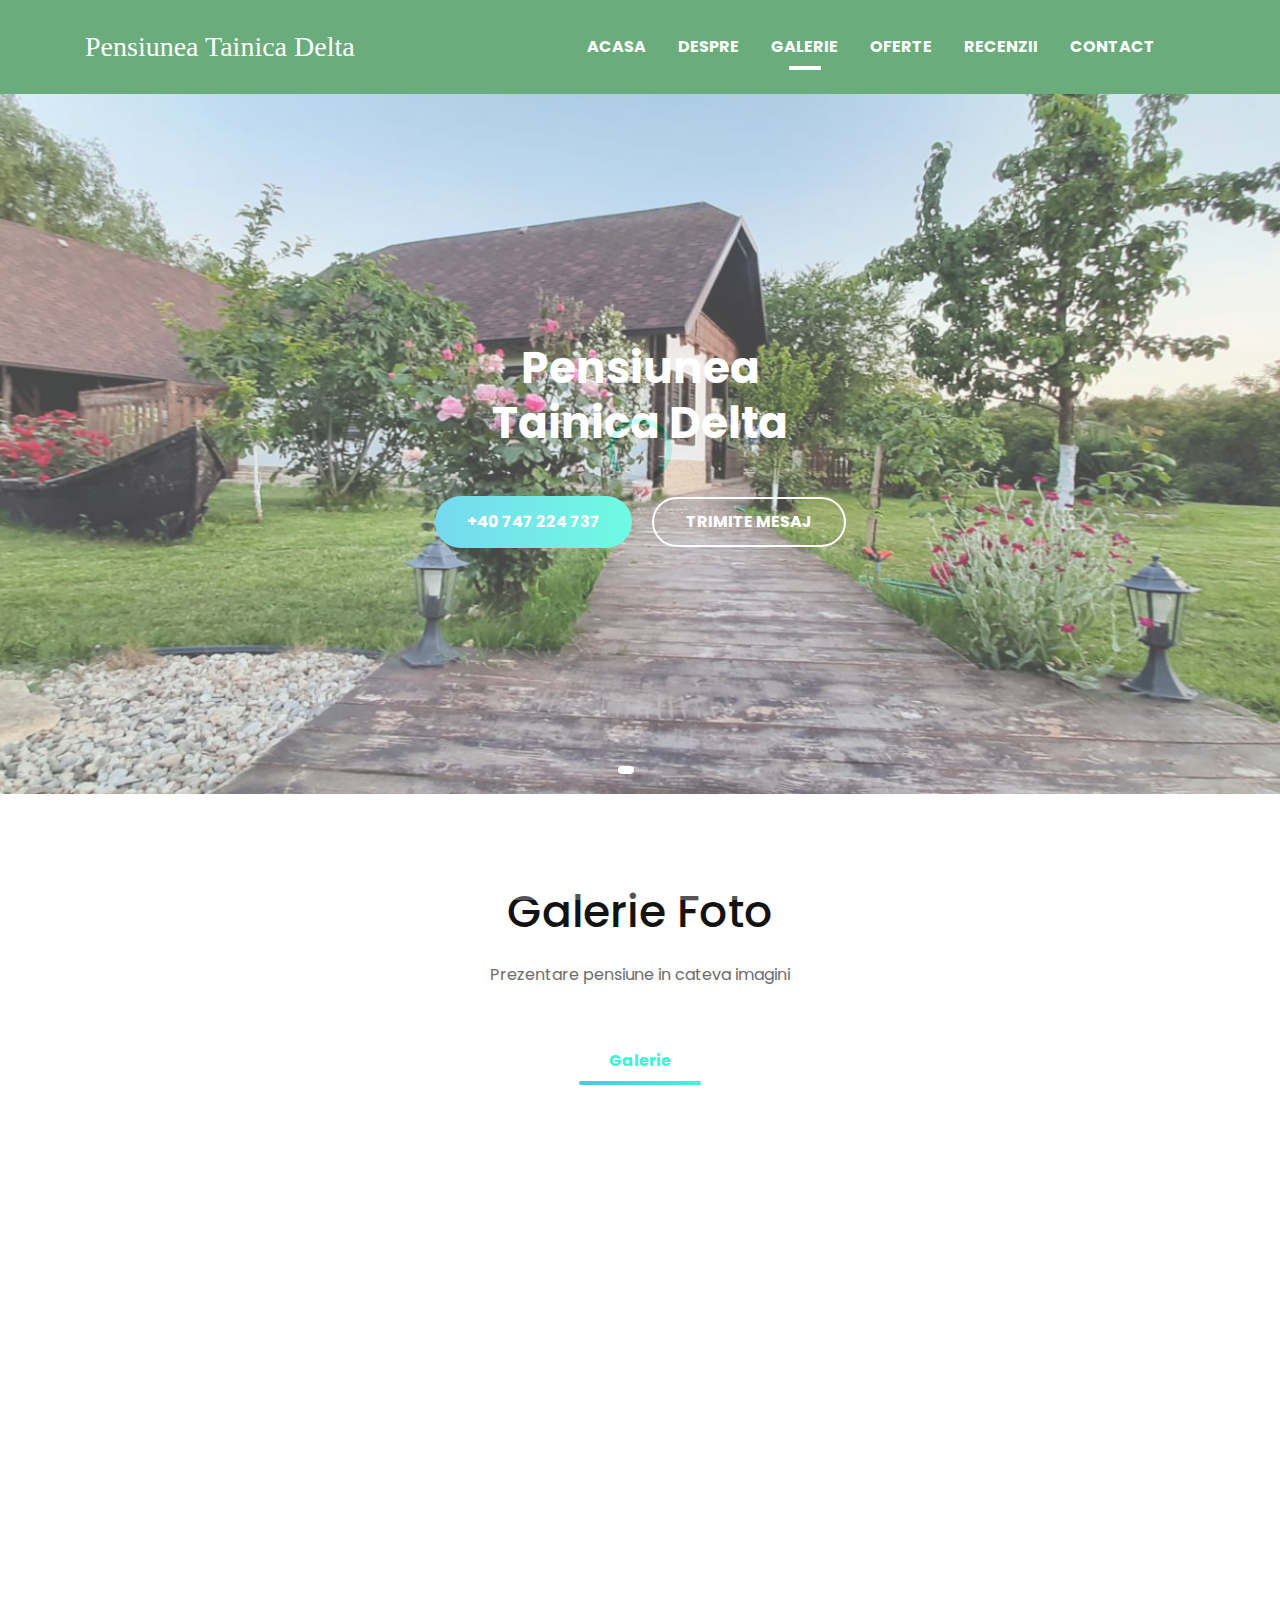
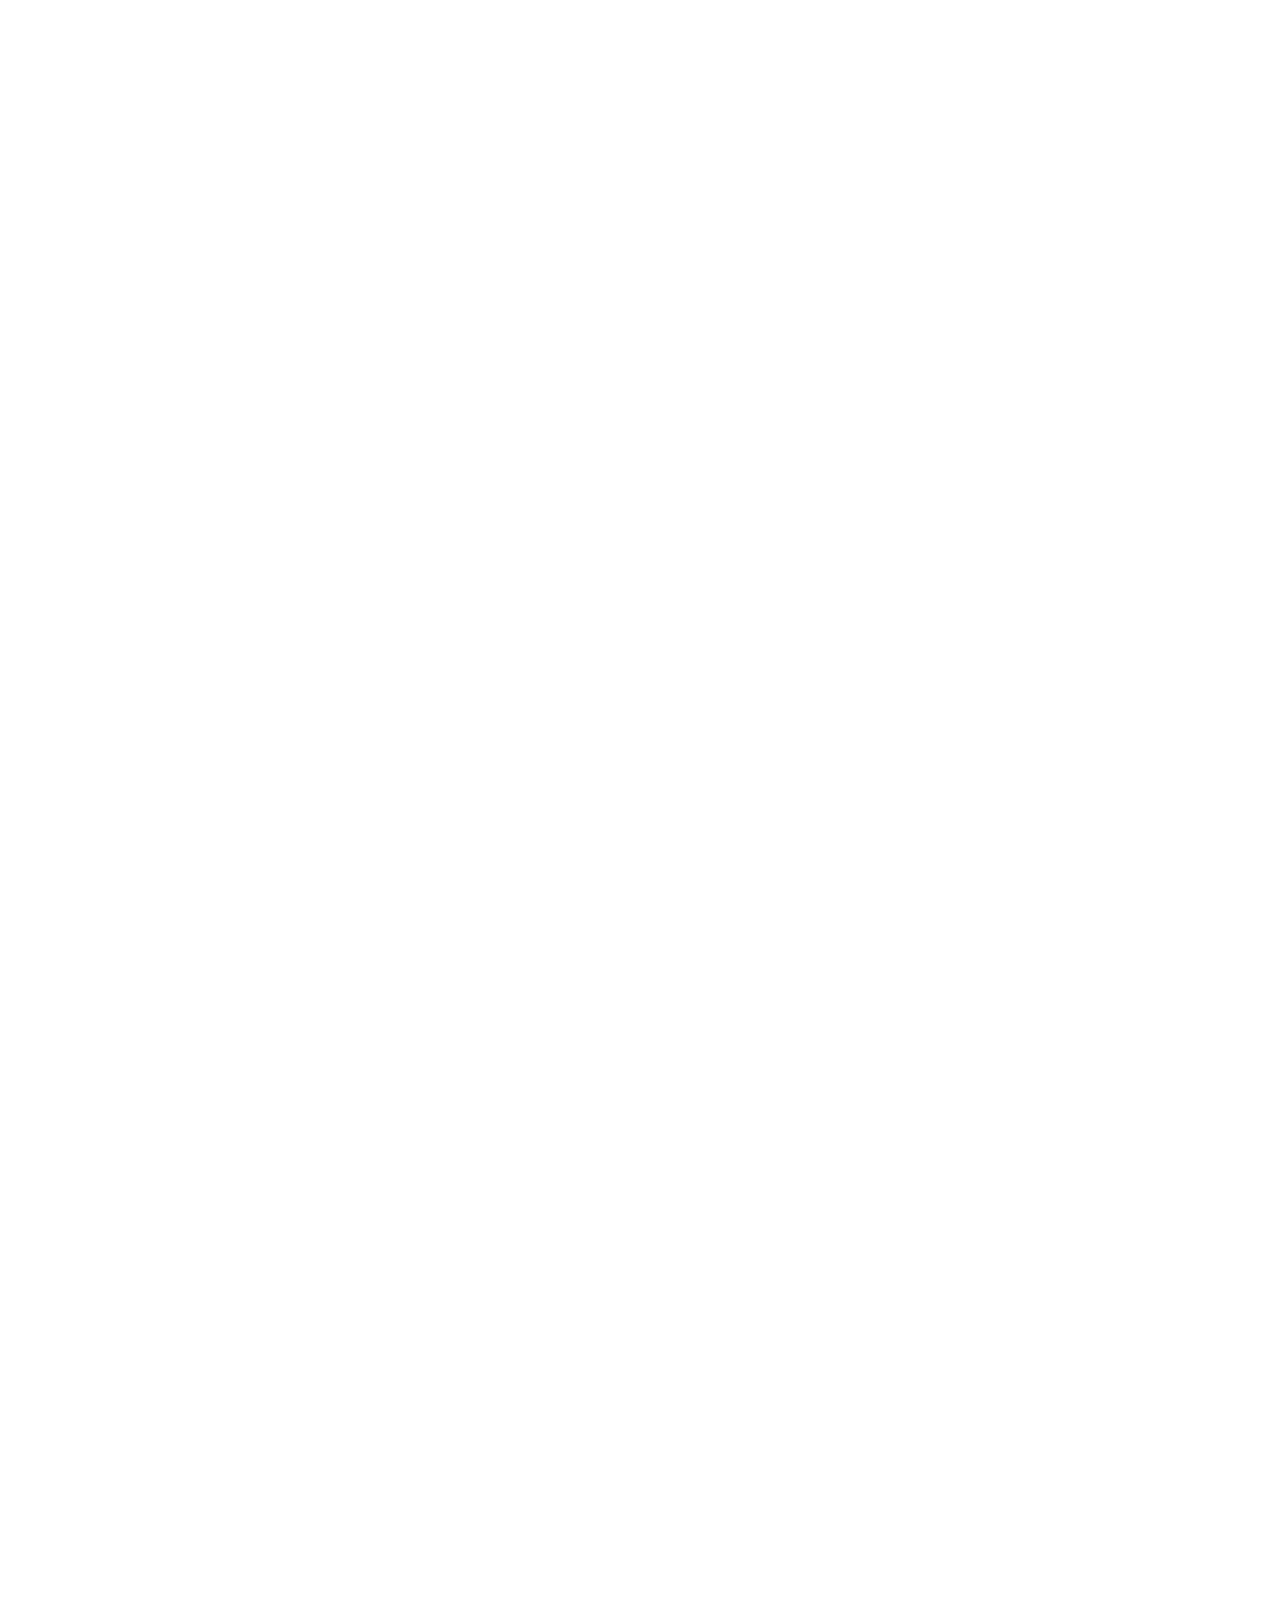
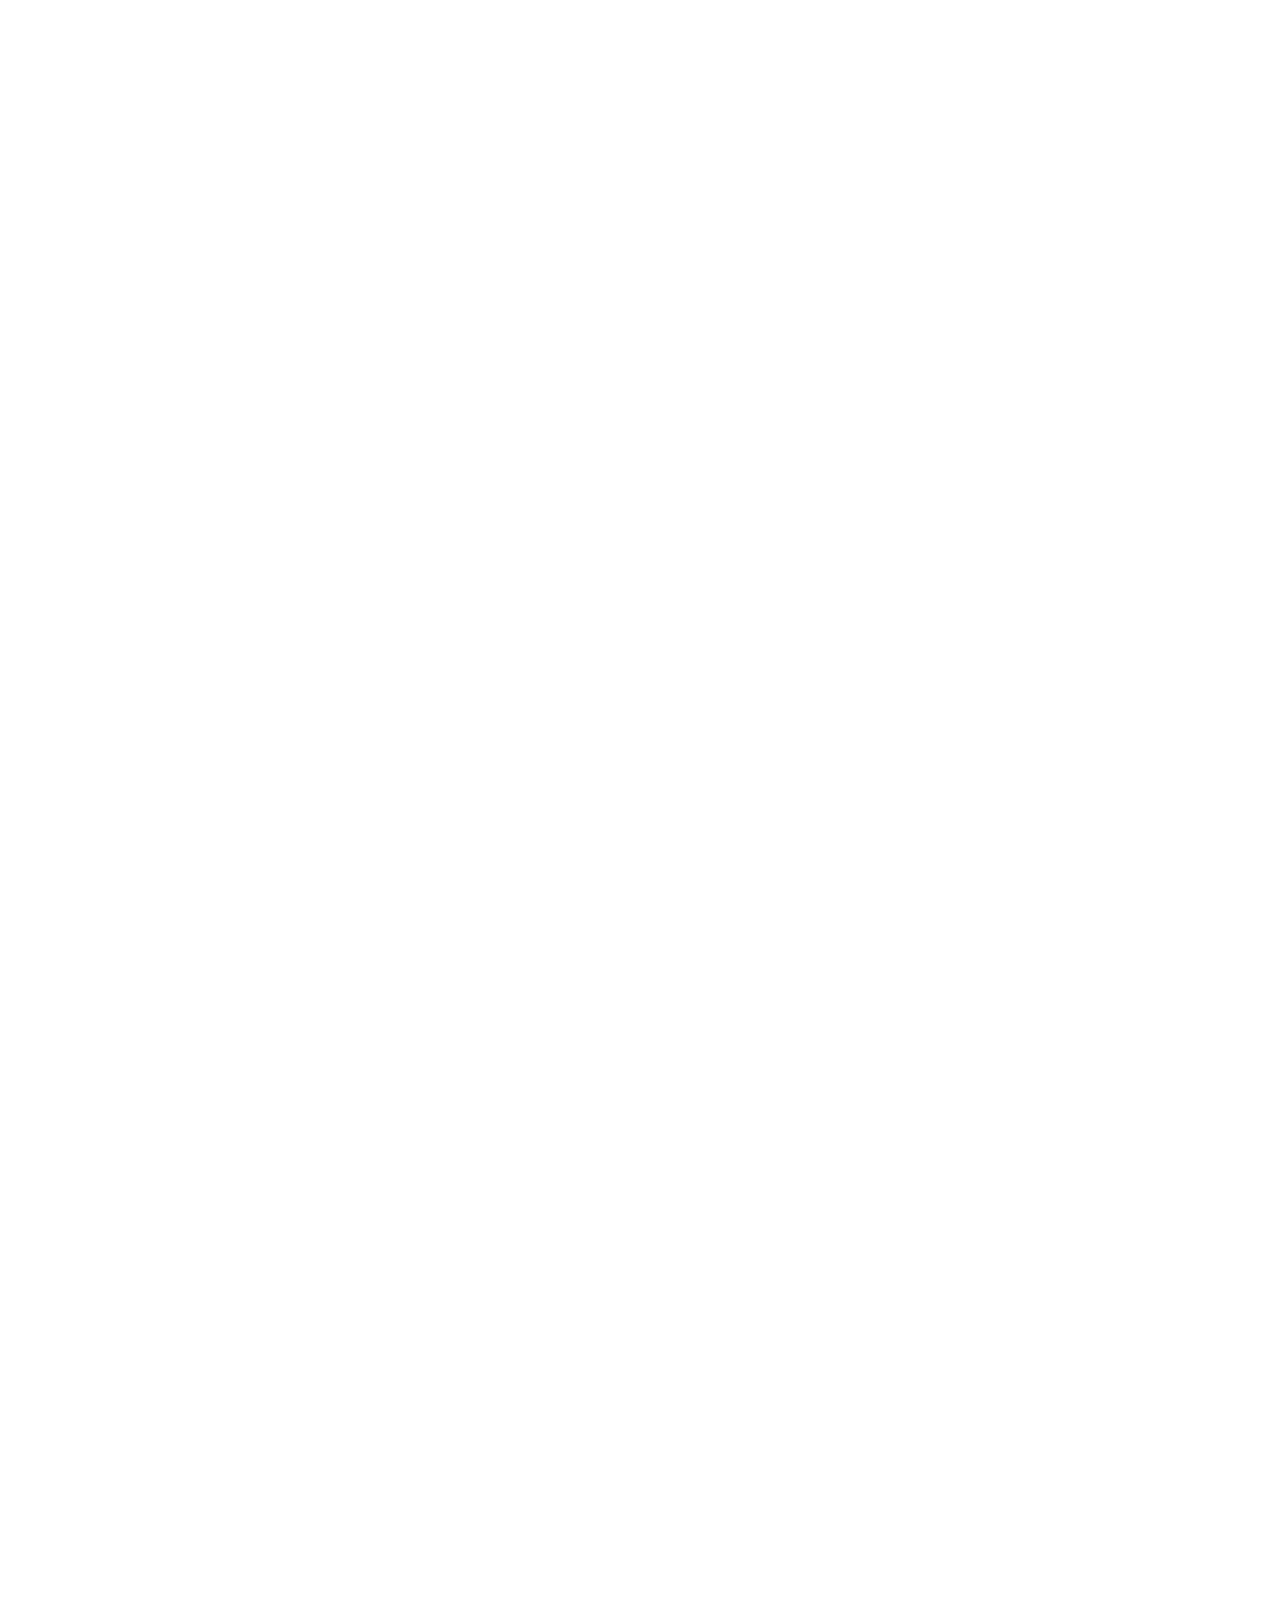
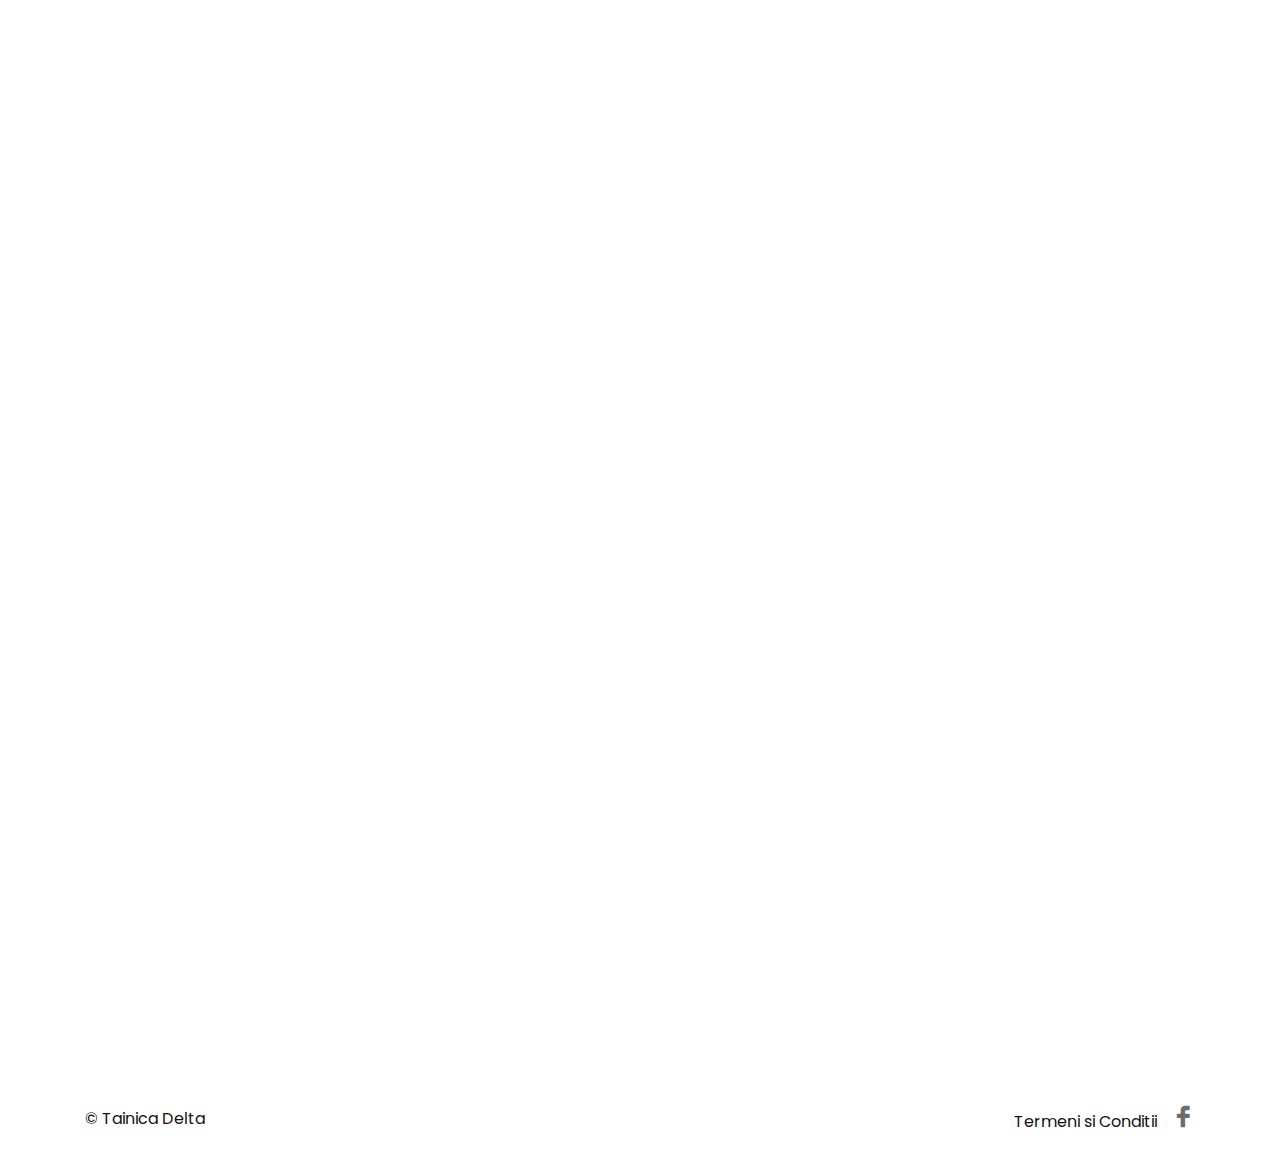
==== commit 78b223fb: "Update galerie.html" ====
--- a/galerie.html
+++ b/galerie.html
@@ -79,7 +79,7 @@
                             <div class="collapse navbar-collapse sub-menu-bar" id="navbarEight">
                                 <ul class="navbar-nav ml-auto">
                                     <li class="nav-item">
-                                        <a class="page-scroll" href="#home">Acasa</a>
+                                        <a class="page-scroll" href="index.html">Acasa</a>
                                     </li>
                                     <li class="nav-item">
                                         <a class="page-scroll" href="index.html#about">Despre</a>
--- a/assets/css/stil.css
+++ b/assets/css/stil.css
@@ -3,7 +3,7 @@
 */
 
 .logotd {
-    font-family: 'Segoe UI', Tahoma, Geneva, Verdana, sans-serif;
+    font-family: Lobster;
     font-size: 28px;
     font-weight: 500;
     color: rgb(255, 255, 255);
@@ -40,4 +40,15 @@
 }
 .page-scroll .nav-items {
     text-align: center !important;
-}+}
+
+.btn-galerie a{
+    color: white;
+}
+.btn-galerie a:hoover{
+    color: white;
+}
+
+.testimonial-image i{
+    color: #95a6b9;
+}
